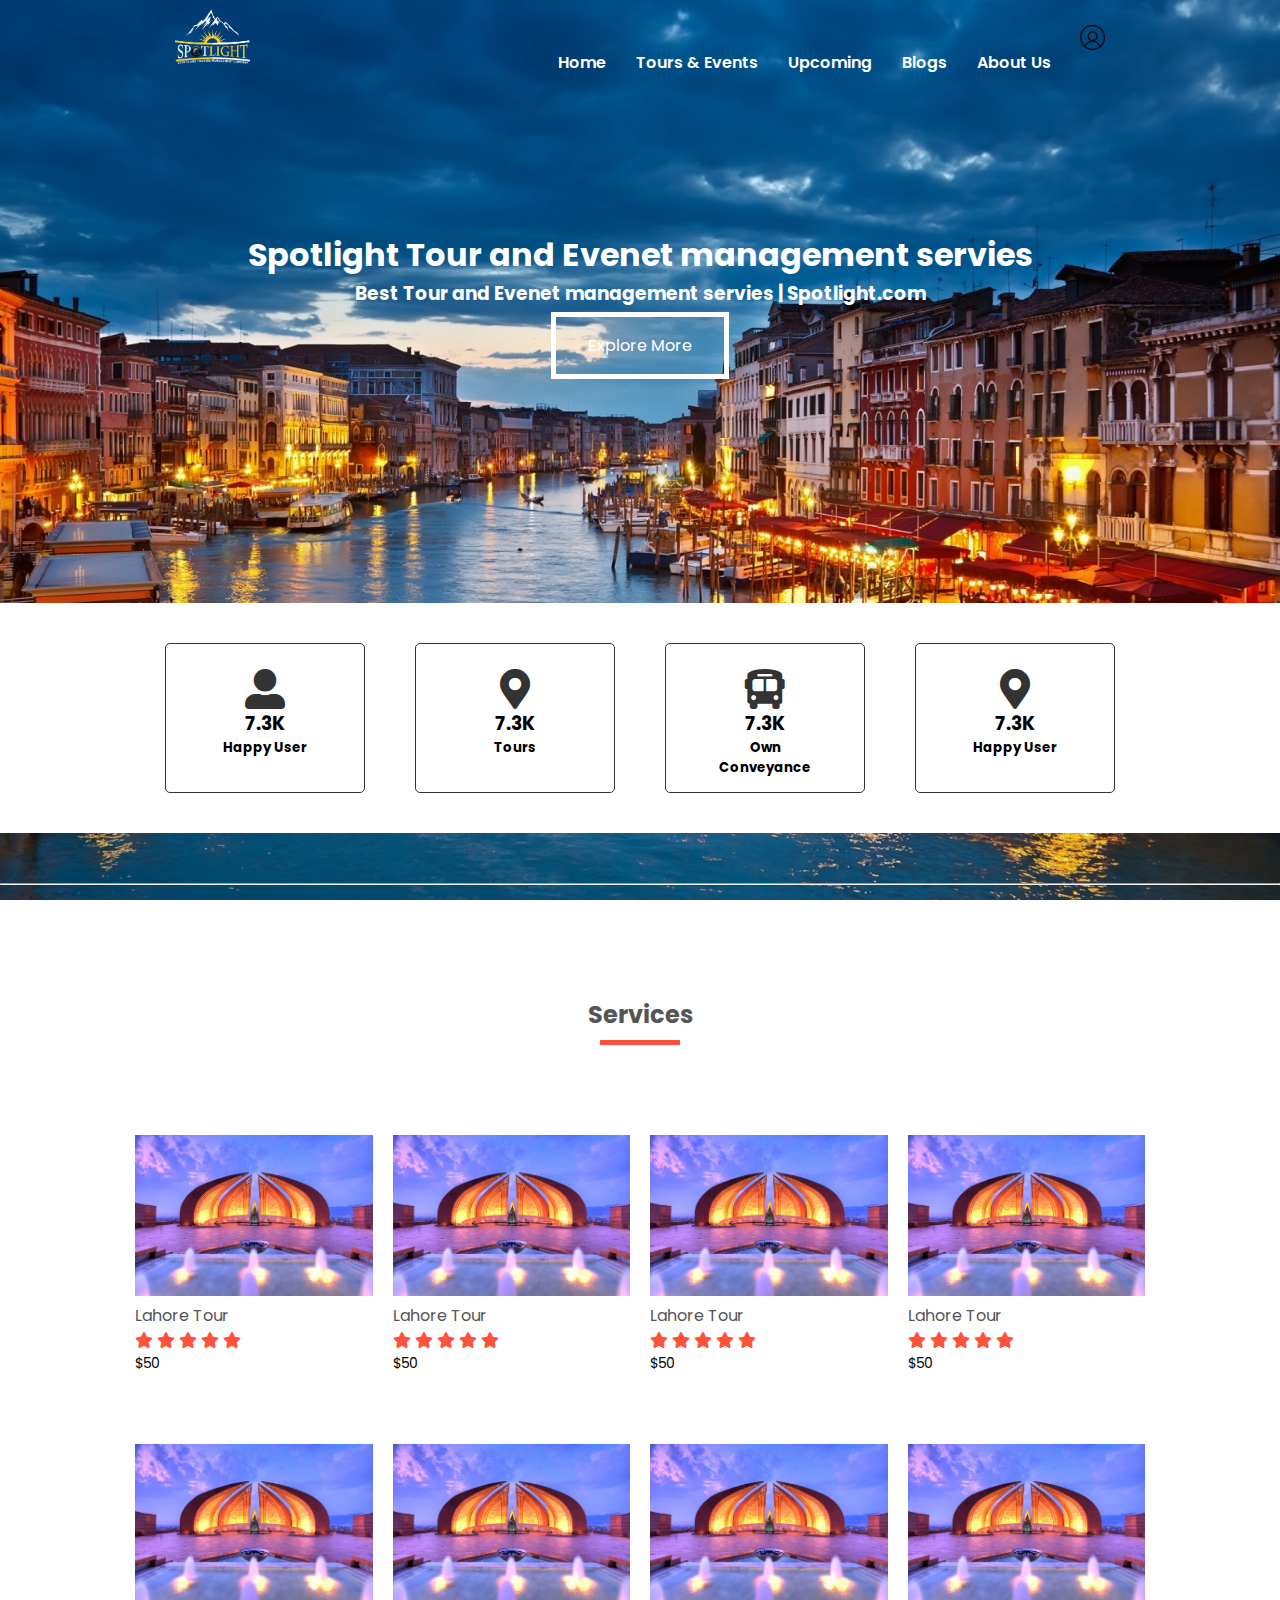
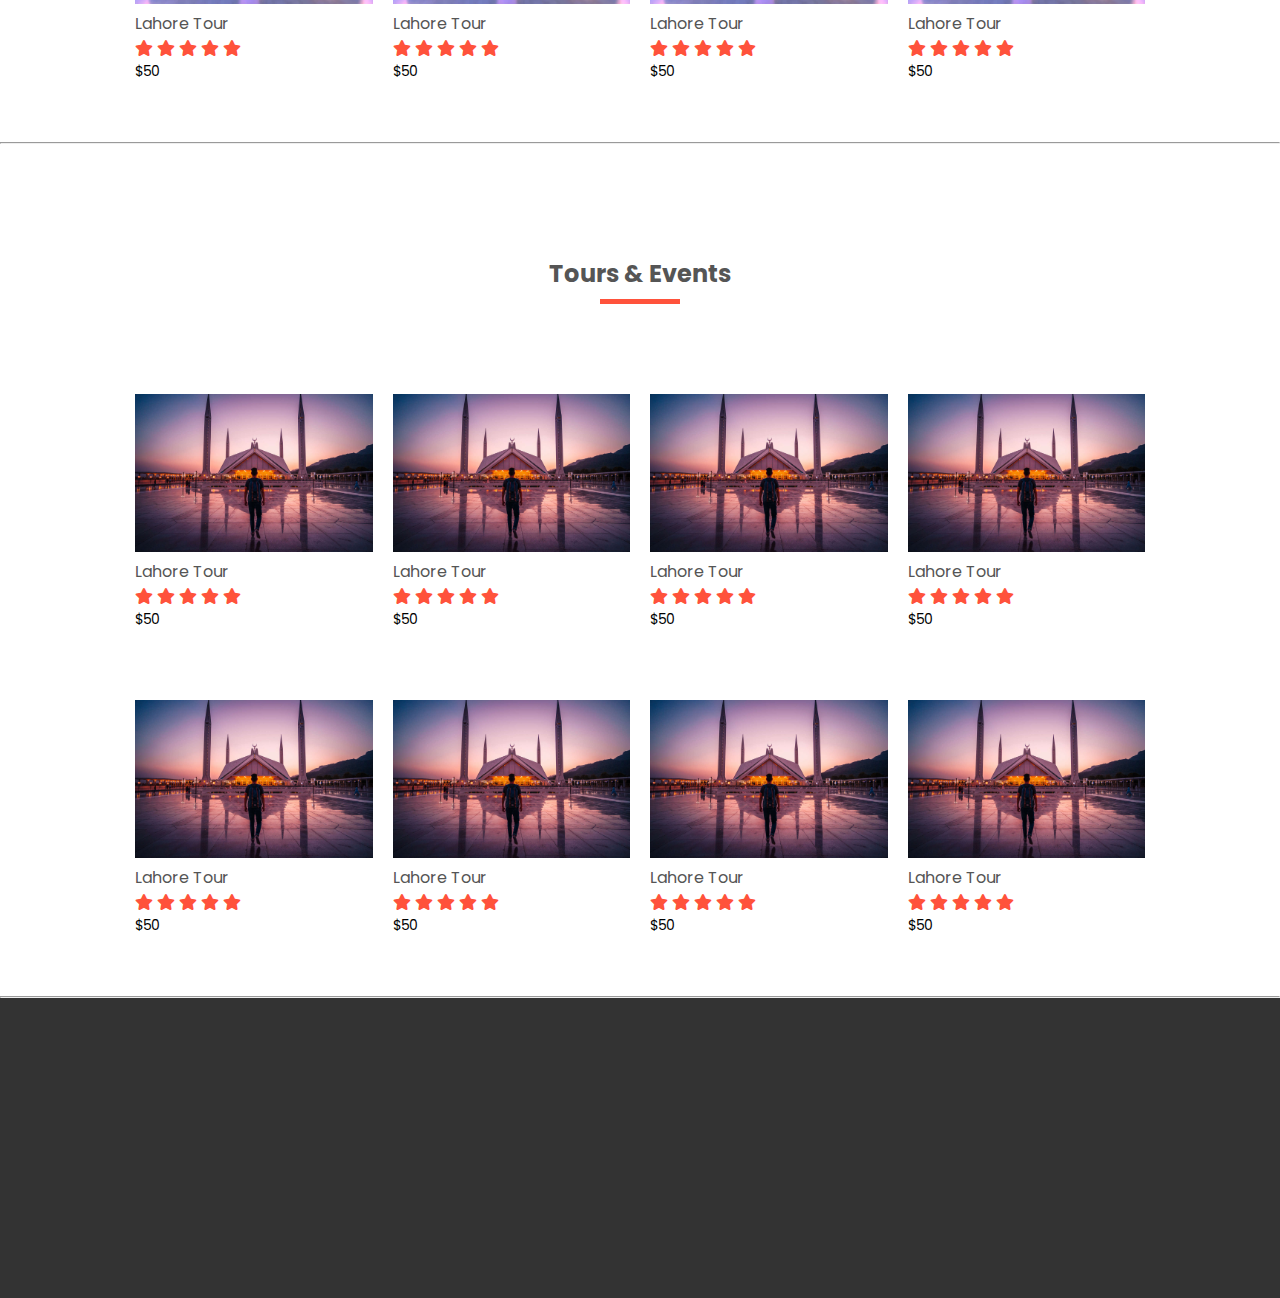
==== index.html @ 95a448cb "Spot light website" ====
<!DOCTYPE html>
<html lang="en">

<head>
    <meta charset="UTF-8">
    <meta http-equiv="X-UA-Compatible" content="IE=edge">
    <meta name="viewport" content="width=device-width, initial-scale=1.0">
    <title>Best Tour and Evenet management servies | Spotlight.com</title>
    <link href="https://fonts.googleapis.com/css2?family=Poppins:wght@300;400;500;600;700&display=swap"
        rel="stylesheet">
    <link rel="stylesheet" href="https://use.fontawesome.com/releases/v5.15.4/css/all.css"
        integrity="sha384-DyZ88mC6Up2uqS4h/KRgHuoeGwBcD4Ng9SiP4dIRy0EXTlnuz47vAwmeGwVChigm" crossorigin="anonymous">
    <link rel="shortcut icon" type="image" href="img/logo/Spotlight Logo.png">
    <link rel="stylesheet" href="css/all.min.css">
    <link rel="stylesheet" href="css/index.css">
</head>

<body>
    <div class="header">
        <!-- Background image -->
        <div class="background">
            <img src="img/backgrounds/background-1.jpg" alt="">
        </div>
        <!-- Header -->
        <div class="header_container">
            <div class="navbar">
                <div class="logo">
                    <a href="">
                        <img src="img/logo/Spotlight Logo.png"
                            alt="Best Tour and Evenet management servies | Spotlight.com" width="75px">
                    </a>
                </div>
                <nav>
                    <ul id="MenuItems">
                        <li><a href="#">About Us</a></li>
                        <li><a href="#">Blogs</a></li>
                        <li><a href="#">Upcoming</a></li>
                        <li><a href="#">Tours & Events</a></li>
                        <li><a href="#">Home</a></li>
                    </ul>
                    <img src="img/icons/menu.png" alt="menu" height="25px" width="25px" class="icons menu_bar" onclick="menutoggle()">
                    <a href="#"><img src="img/icons/usericon.png" alt="userimage" height="25px" width="25px"
                            class="icons"></a>
                </nav>
            </div>
        </div>
    </div>
    <div class="intro">
        <h1>Spotlight Tour and Evenet management servies</h1>
        <h3>Best Tour and Evenet management servies | Spotlight.com</h3>
        <button class="button button3">Explore More</button>
    </div>

    <!-- Happy Clients -->
    <div class="main_container">
        <div class="row">
            <div class="box">
                <i class="fas fa-user-alt"></i>
                <h3>7.3K</h3>
                <h5>Happy user</h5>
            </div>
            <div class="box">
                <i class="fas fa-map-marker-alt"></i>
                <h3>7.3K</h3>
                <h5>Tours</h5>
            </div>
            <div class="box">
                <i class="fas fa-bus-alt"></i>
                <h3>7.3K</h3>
                <h5>Own Conveyance</h5>
            </div>
            <div class="box">
                <i class="fas fa-map-marker-alt"></i>
                <h3>7.3K</h3>
                <h5>Happy user</h5>
            </div>
        </div>
    </div>
    <hr>




                                    <!-- Services -->
    <div class="services">
        <h2 class="title">Services</h2>
        <div class="services_container">
            <div class="services_row">
                <div class="col-4">
                    <img src="img/tours/islamabad-tour-2.jpg" alt="Product Image">
                    <h4>Lahore Tour</h4>
                    <div class="rating">
                        <i class="fa fa-star"></i>
                        <i class="fa fa-star"></i>
                        <i class="fa fa-star"></i>
                        <i class="fa fa-star"></i>
                        <i class="fa fa-star"></i>
                    </div>
                    <p>$50</p>
                </div>
                <div class="col-4">
                    <img src="img/tours/islamabad-tour-2.jpg" alt="Product Image">
                    <h4>Lahore Tour</h4>
                    <div class="rating">
                        <i class="fa fa-star"></i>
                        <i class="fa fa-star"></i>
                        <i class="fa fa-star"></i>
                        <i class="fa fa-star"></i>
                        <i class="fa fa-star"></i>
                    </div>
                    <p>$50</p>
                </div>
                <div class="col-4">
                    <img src="img/tours/islamabad-tour-2.jpg" alt="Product Image">
                    <h4>Lahore Tour</h4>
                    <div class="rating">
                        <i class="fa fa-star"></i>
                        <i class="fa fa-star"></i>
                        <i class="fa fa-star"></i>
                        <i class="fa fa-star"></i>
                        <i class="fa fa-star"></i>
                    </div>
                    <p>$50</p>
                </div>
                <div class="col-4">
                    <img src="img/tours/islamabad-tour-2.jpg" alt="Product Image">
                    <h4>Lahore Tour</h4>
                    <div class="rating">
                        <i class="fa fa-star"></i>
                        <i class="fa fa-star"></i>
                        <i class="fa fa-star"></i>
                        <i class="fa fa-star"></i>
                        <i class="fa fa-star"></i>
                    </div>
                    <p>$50</p>
                </div>
                <div class="col-4">
                    <img src="img/tours/islamabad-tour-2.jpg" alt="Product Image">
                    <h4>Lahore Tour</h4>
                    <div class="rating">
                        <i class="fa fa-star"></i>
                        <i class="fa fa-star"></i>
                        <i class="fa fa-star"></i>
                        <i class="fa fa-star"></i>
                        <i class="fa fa-star"></i>
                    </div>
                    <p>$50</p>
                </div>
                <div class="col-4">
                    <img src="img/tours/islamabad-tour-2.jpg" alt="Product Image">
                    <h4>Lahore Tour</h4>
                    <div class="rating">
                        <i class="fa fa-star"></i>
                        <i class="fa fa-star"></i>
                        <i class="fa fa-star"></i>
                        <i class="fa fa-star"></i>
                        <i class="fa fa-star"></i>
                    </div>
                    <p>$50</p>
                </div>
                <div class="col-4">
                    <img src="img/tours/islamabad-tour-2.jpg" alt="Product Image">
                    <h4>Lahore Tour</h4>
                    <div class="rating">
                        <i class="fa fa-star"></i>
                        <i class="fa fa-star"></i>
                        <i class="fa fa-star"></i>
                        <i class="fa fa-star"></i>
                        <i class="fa fa-star"></i>
                    </div>
                    <p>$50</p>
                </div>
                <div class="col-4">
                    <img src="img/tours/islamabad-tour-2.jpg" alt="Product Image">
                    <h4>Lahore Tour</h4>
                    <div class="rating">
                        <i class="fa fa-star"></i>
                        <i class="fa fa-star"></i>
                        <i class="fa fa-star"></i>
                        <i class="fa fa-star"></i>
                        <i class="fa fa-star"></i>
                    </div>
                    <p>$50</p>
                </div>
            </div>
        </div>
    </div>
    <hr>

                                    <!-- Tours & Events -->
        <div class="services">
            <h2 class="title">Tours & Events</h2>
            <div class="services_container">
                <div class="services_row">
                    <div class="col-4">
                        <img src="img/tours/islamabad-tour.jpg" alt="Product Image">
                        <h4>Lahore Tour</h4>
                        <div class="rating">
                            <i class="fa fa-star"></i>
                            <i class="fa fa-star"></i>
                            <i class="fa fa-star"></i>
                            <i class="fa fa-star"></i>
                            <i class="fa fa-star"></i>
                        </div>
                        <p>$50</p>
                    </div>
                    <div class="col-4">
                        <img src="img/tours/islamabad-tour.jpg" alt="Product Image">
                        <h4>Lahore Tour</h4>
                        <div class="rating">
                            <i class="fa fa-star"></i>
                            <i class="fa fa-star"></i>
                            <i class="fa fa-star"></i>
                            <i class="fa fa-star"></i>
                            <i class="fa fa-star"></i>
                        </div>
                        <p>$50</p>
                    </div>
                    <div class="col-4">
                        <img src="img/tours/islamabad-tour.jpg" alt="Product Image">
                        <h4>Lahore Tour</h4>
                        <div class="rating">
                            <i class="fa fa-star"></i>
                            <i class="fa fa-star"></i>
                            <i class="fa fa-star"></i>
                            <i class="fa fa-star"></i>
                            <i class="fa fa-star"></i>
                        </div>
                        <p>$50</p>
                    </div>
                    <div class="col-4">
                        <img src="img/tours/islamabad-tour.jpg" alt="Product Image">
                        <h4>Lahore Tour</h4>
                        <div class="rating">
                            <i class="fa fa-star"></i>
                            <i class="fa fa-star"></i>
                            <i class="fa fa-star"></i>
                            <i class="fa fa-star"></i>
                            <i class="fa fa-star"></i>
                        </div>
                        <p>$50</p>
                    </div>
                    <div class="col-4">
                        <img src="img/tours/islamabad-tour.jpg" alt="Product Image">
                        <h4>Lahore Tour</h4>
                        <div class="rating">
                            <i class="fa fa-star"></i>
                            <i class="fa fa-star"></i>
                            <i class="fa fa-star"></i>
                            <i class="fa fa-star"></i>
                            <i class="fa fa-star"></i>
                        </div>
                        <p>$50</p>
                    </div>
                    <div class="col-4">
                        <img src="img/tours/islamabad-tour.jpg" alt="Product Image">
                        <h4>Lahore Tour</h4>
                        <div class="rating">
                            <i class="fa fa-star"></i>
                            <i class="fa fa-star"></i>
                            <i class="fa fa-star"></i>
                            <i class="fa fa-star"></i>
                            <i class="fa fa-star"></i>
                        </div>
                        <p>$50</p>
                    </div>
                    <div class="col-4">
                        <img src="img/tours/islamabad-tour.jpg" alt="Product Image">
                        <h4>Lahore Tour</h4>
                        <div class="rating">
                            <i class="fa fa-star"></i>
                            <i class="fa fa-star"></i>
                            <i class="fa fa-star"></i>
                            <i class="fa fa-star"></i>
                            <i class="fa fa-star"></i>
                        </div>
                        <p>$50</p>
                    </div>
                    <div class="col-4">
                        <img src="img/tours/islamabad-tour.jpg" alt="Product Image">
                        <h4>Lahore Tour</h4>
                        <div class="rating">
                            <i class="fa fa-star"></i>
                            <i class="fa fa-star"></i>
                            <i class="fa fa-star"></i>
                            <i class="fa fa-star"></i>
                            <i class="fa fa-star"></i>
                        </div>
                        <p>$50</p>
                    </div>
                </div>
            </div>
        </div>
        <hr>


<!-- Footer -->

<footer>

</footer>
<script>
    var MenuItems = document.getElementById("MenuItems");

MenuItems.style.maxHeight = "0px";

function menutoggle() {
    if (MenuItems.style.maxHeight == "0px") {
        MenuItems.style.maxHeight = "200px";
    } else {
        MenuItems.style.maxHeight = "0px";
    }
}
</script>
</body>

</html>
---- css/index.css ----
:root{
    --gray :  #333; 
    --white : #fff;
}
*{
    margin: 0;
    padding: 0;
    box-sizing: border-box;
    font-family: 'Poppins', sans-serif;
}
/* html{
    font-size: 62.5px;
} */
.header .background img{
    position: absolute;
    height: 100%; 
    width: 100%;
    object-fit: cover;
    z-index: -1;
}
.header_container{
    max-width: 1000px;
    margin: auto;
    padding-left: 25px;
    padding-right: 25px;
}
.logo img{
    /* background: var(--gray); */
    opacity: 1;
}
.navbar{
    position: relative;
    display: flex;
    align-items: center;
    padding: 10px;
    font-weight: 600;
    /* background-color: #cfcfcf; */
}
nav{
    text-align: right;
    flex: 1;
    flex-flow: row-reverse;
}
ul{
    display: inline-block;
}
ul li{
    float: right;
    list-style: none;
    /* font-size: 1.3rem; */
}
ul li a{
    padding: 15px;
    color: var(--white);
    text-decoration: none;
    border-radius: 20px ;
    cursor: pointer;
}
ul li a:hover{
    /* background: rgb(209, 209, 209); */
    color: black;
}
.icons{
    margin-left: 10px;
}
.nav a i{
    align-items: center;
    padding: 10px;
    font-weight: 600;
    padding: 10px;
    font-weight: 600;
    color: var(--white);
}
.menu_bar{
    display: none;
}

/* Home Section or Main Content starts from here  */
.intro{
    color: var(--white);
    display: flex;
    flex-direction: column;
    align-items: center;
    justify-content: center;
    margin-top: 150px;
    height: auto;
    /* background-color: tomato; */
    /* box-shadow: 0 0 20px 0 rgba(0, 0, 0, 0.5);  */
}
.button {
    border: none;
    color: white;
    padding: 16px 32px;
    text-align: center;
    text-decoration: none;
    display: inline-block;
    font-size: 16px;
    margin: 4px 2px;
    transition-duration: 0.4s;
    cursor: pointer;
    background: none;
}
.button3 {
    color: #fff; 
    border: 5px solid white;
}
  
.button3:hover {
    font-size: 20px;
    /* background-color: #4CAF50; */
    color: white;
}



/* Main Content Starts from here */

.main_container{
    display: grid;
    place-items: center;
    position: relative;
    background-color: white;
    margin-top: 220px;
    margin-bottom: 50px;
}
.row{
    width: 1200px;
    justify-content: space-around;
    padding: 40px 100px;
    display: flex;
    align-items: center;
}
.box{
    text-align: center;
    height: 150px;
    width: 200px;
    border: 1px solid var(--gray);
    display: flex;
    align-items: center;
    flex-direction: column;
    padding: 25px 40px; 
    border-radius: 5px ;
    background-color: var(--white);
}
.box i{
    font-size: 40px;
    color: #333;
}
.box:hover{
    box-shadow: 5px 10px 18px #888888;
    /* background-color: var(--gray);
    color: var(--white); */
    /* box-shadow: rgba(50, 50, 93, 0.25) 0px 50px 100px -20px, rgba(0, 0, 0, 0.3) 0px 30px 60px -30px; */
}
.box h5{
    text-transform: capitalize;
}






/* Services */
.services{
    /* background-color: yellowgreen; */
    margin-top: 100px;
}
.services_container{
    max-width: 1080px;
    margin: auto;
    padding-left: 25px;
    padding-right: 25px;

}
.services_row{
    display: flex;
    align-items: center;
    flex-wrap: wrap;
    justify-content: space-around;
}
.col-4{
    flex-basis: 25%;
    padding: 10px;
    min-width: 200px;
    margin-bottom: 50px;
    transition: transform 0.5s;
    /* box-shadow: 0 0 20px 0 rgba(0, 0, 0, 0.1); */
}
.col-4 img{
    width: 100%;
}
h4{
    color: #555;
    font-weight: normal;
}
.col-4 p{
    font-size: 14px;
}
.rating .fa{
    color: #ff523b;
}
.col-4:hover{
    transform: translateY(-5px);
    box-shadow: 5px 10px 18px #888888;
}

.title{
    text-transform: capitalize;
    text-align: center;
    margin: 0 auto 80px ;
    position: relative;
    line-height: 60px;
    color: #555;
}
.title::after {
    content: "";
    background: #ff523b;
    width: 80px;
    height: 5px;
    position: absolute;
    bottom: 0;
    left: 50%;
    transform: translate(-50%);
}

/* Footer */
footer{
    height: 300px;
    background-color: var(--gray);
}



/* @media Query for responsiveness */
@media only screen and (max-width: 800px){
    nav ul{
        position: absolute;
        top: 70px;
        left: 0;
        background: #333;
        width: 100%;
        overflow: hidden;
        transition: max-height 0.5s;
    }
    nav ul li{
        display: block;
        margin-right: 80px;
        margin-top: 10px;
        margin-bottom: 10px;
    }
    nav ul li a{
        color: #fff;
    }
    .menu-icon{
        display: block;
        cursor: pointer;
    }
}
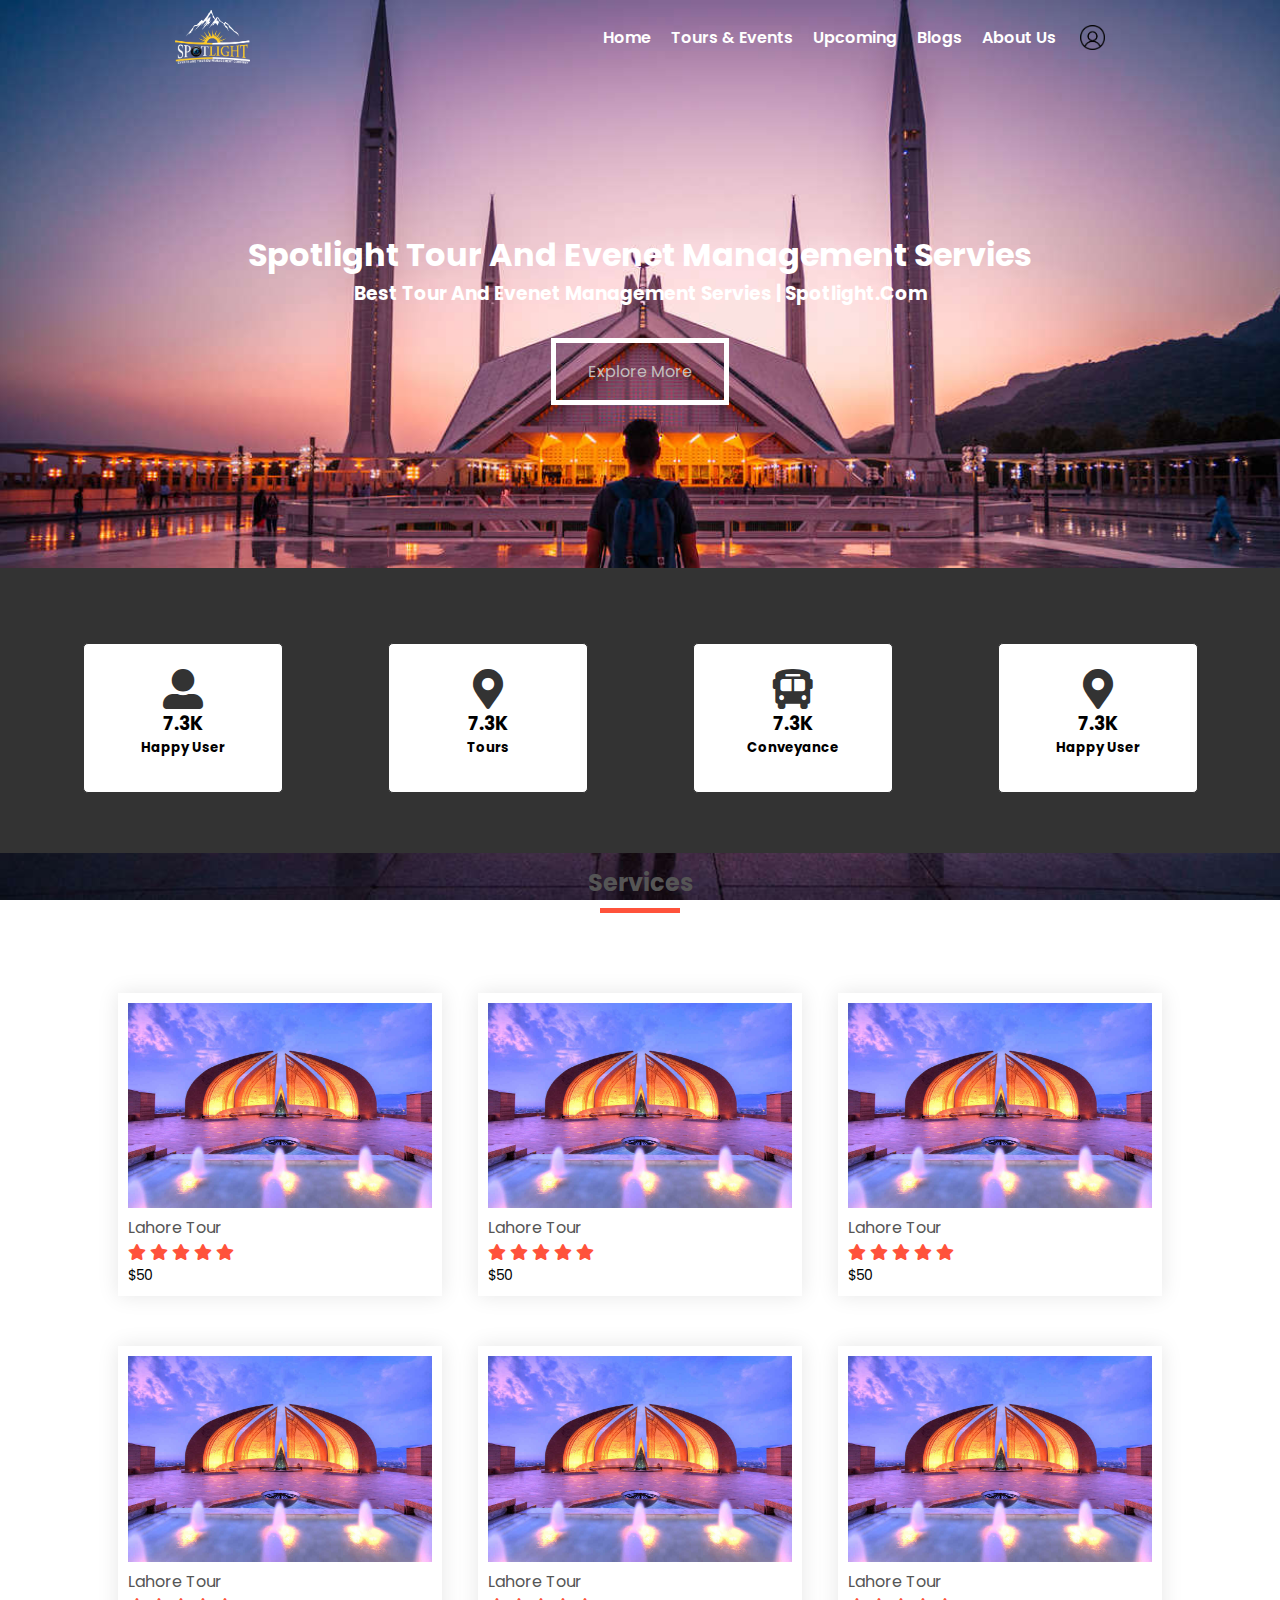
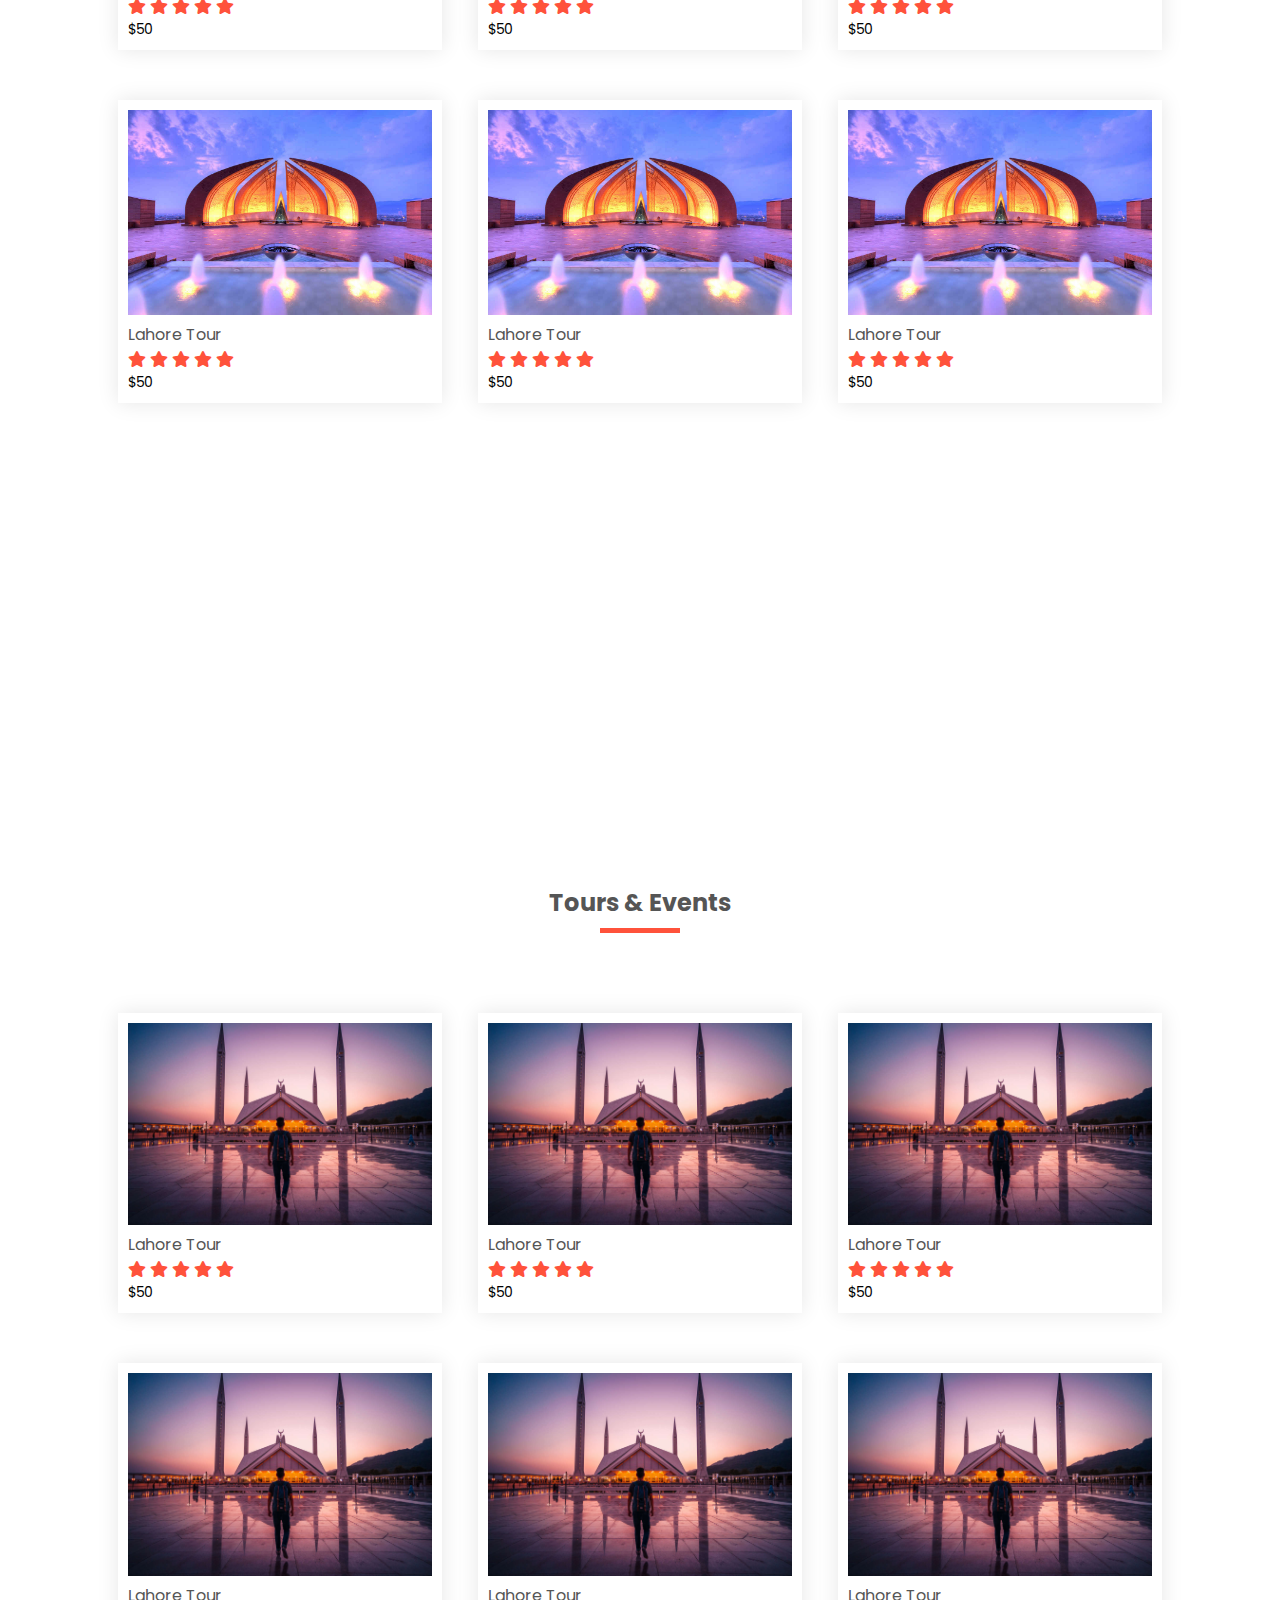
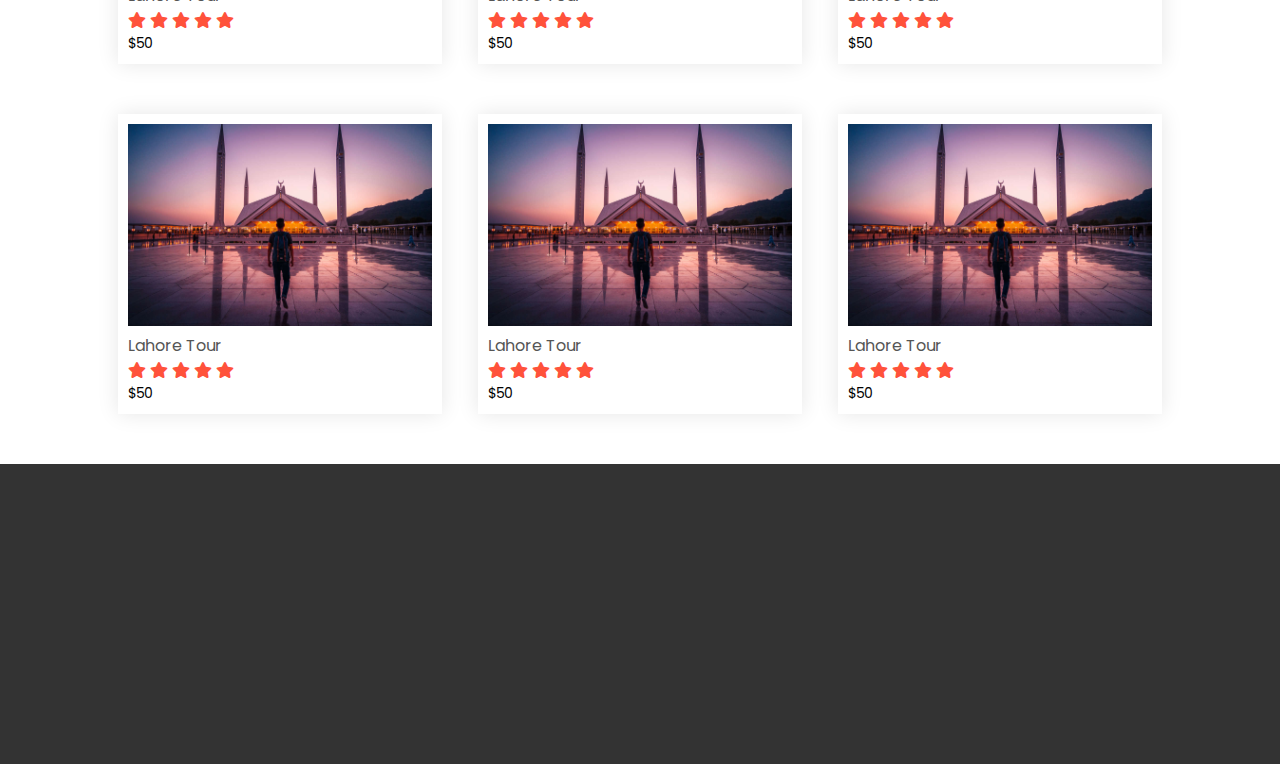
==== commit a2b44412: "navbar responsive center image add and attachment fixed" ====
--- a/index.html
+++ b/index.html
@@ -19,26 +19,28 @@
     <div class="header">
         <!-- Background image -->
         <div class="background">
-            <img src="img/backgrounds/background-1.jpg" alt="">
+            <img src="img/backgrounds/islamabad-tour.jpg" alt="">
         </div>
         <!-- Header -->
         <div class="header_container">
             <div class="navbar">
                 <div class="logo">
-                    <a href="">
+                    <a href="index.html">
                         <img src="img/logo/Spotlight Logo.png"
                             alt="Best Tour and Evenet management servies | Spotlight.com" width="75px">
                     </a>
                 </div>
                 <nav>
                     <ul id="MenuItems">
-                        <li><a href="#">About Us</a></li>
-                        <li><a href="#">Blogs</a></li>
-                        <li><a href="#">Upcoming</a></li>
-                        <li><a href="#">Tours & Events</a></li>
-                        <li><a href="#">Home</a></li>
+                        <li><a href="pages/aboutus.html">About Us</a></li>
+                        <li><a href="pages/blogs.html">Blogs</a></li>
+                        <li><a href="pages/upcoming.html">Upcoming</a></li>
+                        <li><a href="pages/tours_events.html">Tours & Events</a></li>
+                        <li><a href="index.html">Home</a></li>
                     </ul>
-                    <img src="img/icons/menu.png" alt="menu" height="25px" width="25px" class="icons menu_bar" onclick="menutoggle()">
+                    <img src="img/icons/menu.png" alt="menu" height="25px" width="25px" class="icons menu_bar"
+                        onclick="menutoggle()">
+
                     <a href="#"><img src="img/icons/usericon.png" alt="userimage" height="25px" width="25px"
                             class="icons"></a>
                 </nav>
@@ -67,7 +69,7 @@
             <div class="box">
                 <i class="fas fa-bus-alt"></i>
                 <h3>7.3K</h3>
-                <h5>Own Conveyance</h5>
+                <h5>Conveyance</h5>
             </div>
             <div class="box">
                 <i class="fas fa-map-marker-alt"></i>
@@ -76,12 +78,12 @@
             </div>
         </div>
     </div>
-    <hr>
-
-
-
-
-                                    <!-- Services -->
+    <!-- <hr> -->
+
+
+
+
+    <!-- Services -->
     <div class="services">
         <h2 class="title">Services</h2>
         <div class="services_container">
@@ -182,136 +184,176 @@
                     </div>
                     <p>$50</p>
                 </div>
-            </div>
-        </div>
-    </div>
-    <hr>
-
-                                    <!-- Tours & Events -->
-        <div class="services">
-            <h2 class="title">Tours & Events</h2>
-            <div class="services_container">
-                <div class="services_row">
-                    <div class="col-4">
-                        <img src="img/tours/islamabad-tour.jpg" alt="Product Image">
-                        <h4>Lahore Tour</h4>
-                        <div class="rating">
-                            <i class="fa fa-star"></i>
-                            <i class="fa fa-star"></i>
-                            <i class="fa fa-star"></i>
-                            <i class="fa fa-star"></i>
-                            <i class="fa fa-star"></i>
-                        </div>
-                        <p>$50</p>
-                    </div>
-                    <div class="col-4">
-                        <img src="img/tours/islamabad-tour.jpg" alt="Product Image">
-                        <h4>Lahore Tour</h4>
-                        <div class="rating">
-                            <i class="fa fa-star"></i>
-                            <i class="fa fa-star"></i>
-                            <i class="fa fa-star"></i>
-                            <i class="fa fa-star"></i>
-                            <i class="fa fa-star"></i>
-                        </div>
-                        <p>$50</p>
-                    </div>
-                    <div class="col-4">
-                        <img src="img/tours/islamabad-tour.jpg" alt="Product Image">
-                        <h4>Lahore Tour</h4>
-                        <div class="rating">
-                            <i class="fa fa-star"></i>
-                            <i class="fa fa-star"></i>
-                            <i class="fa fa-star"></i>
-                            <i class="fa fa-star"></i>
-                            <i class="fa fa-star"></i>
-                        </div>
-                        <p>$50</p>
-                    </div>
-                    <div class="col-4">
-                        <img src="img/tours/islamabad-tour.jpg" alt="Product Image">
-                        <h4>Lahore Tour</h4>
-                        <div class="rating">
-                            <i class="fa fa-star"></i>
-                            <i class="fa fa-star"></i>
-                            <i class="fa fa-star"></i>
-                            <i class="fa fa-star"></i>
-                            <i class="fa fa-star"></i>
-                        </div>
-                        <p>$50</p>
-                    </div>
-                    <div class="col-4">
-                        <img src="img/tours/islamabad-tour.jpg" alt="Product Image">
-                        <h4>Lahore Tour</h4>
-                        <div class="rating">
-                            <i class="fa fa-star"></i>
-                            <i class="fa fa-star"></i>
-                            <i class="fa fa-star"></i>
-                            <i class="fa fa-star"></i>
-                            <i class="fa fa-star"></i>
-                        </div>
-                        <p>$50</p>
-                    </div>
-                    <div class="col-4">
-                        <img src="img/tours/islamabad-tour.jpg" alt="Product Image">
-                        <h4>Lahore Tour</h4>
-                        <div class="rating">
-                            <i class="fa fa-star"></i>
-                            <i class="fa fa-star"></i>
-                            <i class="fa fa-star"></i>
-                            <i class="fa fa-star"></i>
-                            <i class="fa fa-star"></i>
-                        </div>
-                        <p>$50</p>
-                    </div>
-                    <div class="col-4">
-                        <img src="img/tours/islamabad-tour.jpg" alt="Product Image">
-                        <h4>Lahore Tour</h4>
-                        <div class="rating">
-                            <i class="fa fa-star"></i>
-                            <i class="fa fa-star"></i>
-                            <i class="fa fa-star"></i>
-                            <i class="fa fa-star"></i>
-                            <i class="fa fa-star"></i>
-                        </div>
-                        <p>$50</p>
-                    </div>
-                    <div class="col-4">
-                        <img src="img/tours/islamabad-tour.jpg" alt="Product Image">
-                        <h4>Lahore Tour</h4>
-                        <div class="rating">
-                            <i class="fa fa-star"></i>
-                            <i class="fa fa-star"></i>
-                            <i class="fa fa-star"></i>
-                            <i class="fa fa-star"></i>
-                            <i class="fa fa-star"></i>
-                        </div>
-                        <p>$50</p>
-                    </div>
-                </div>
-            </div>
-        </div>
-        <hr>
-
-
-<!-- Footer -->
-
-<footer>
-
-</footer>
-<script>
-    var MenuItems = document.getElementById("MenuItems");
-
-MenuItems.style.maxHeight = "0px";
-
-function menutoggle() {
-    if (MenuItems.style.maxHeight == "0px") {
-        MenuItems.style.maxHeight = "200px";
-    } else {
-        MenuItems.style.maxHeight = "0px";
-    }
-}
-</script>
+                <div class="col-4">
+                    <img src="img/tours/islamabad-tour-2.jpg" alt="Product Image">
+                    <h4>Lahore Tour</h4>
+                    <div class="rating">
+                        <i class="fa fa-star"></i>
+                        <i class="fa fa-star"></i>
+                        <i class="fa fa-star"></i>
+                        <i class="fa fa-star"></i>
+                        <i class="fa fa-star"></i>
+                    </div>
+                    <p>$50</p>
+                </div>
+            </div>
+        </div>
+    </div>
+    <!-- <hr> -->
+
+
+
+
+    <!-- <hr> -->
+    <div class="images">
+            <!-- <img src="img/backgrounds/islamabad-tour.jpg" alt=""> -->
+    </div>
+
+    <!-- <hr> -->
+
+    <!-- Tours & Events -->
+    <div class="tour">
+        <h2 class="title">Tours & Events</h2>
+        <div class="services_container">
+            <div class="services_row">
+                <div class="col-4">
+                    <img src="img/tours/islamabad-tour.jpg" alt="Product Image">
+                    <h4>Lahore Tour</h4>
+                    <div class="rating">
+                        <i class="fa fa-star"></i>
+                        <i class="fa fa-star"></i>
+                        <i class="fa fa-star"></i>
+                        <i class="fa fa-star"></i>
+                        <i class="fa fa-star"></i>
+                    </div>
+                    <p>$50</p>
+                </div>
+                <div class="col-4">
+                    <img src="img/tours/islamabad-tour.jpg" alt="Product Image">
+                    <h4>Lahore Tour</h4>
+                    <div class="rating">
+                        <i class="fa fa-star"></i>
+                        <i class="fa fa-star"></i>
+                        <i class="fa fa-star"></i>
+                        <i class="fa fa-star"></i>
+                        <i class="fa fa-star"></i>
+                    </div>
+                    <p>$50</p>
+                </div>
+                <div class="col-4">
+                    <img src="img/tours/islamabad-tour.jpg" alt="Product Image">
+                    <h4>Lahore Tour</h4>
+                    <div class="rating">
+                        <i class="fa fa-star"></i>
+                        <i class="fa fa-star"></i>
+                        <i class="fa fa-star"></i>
+                        <i class="fa fa-star"></i>
+                        <i class="fa fa-star"></i>
+                    </div>
+                    <p>$50</p>
+                </div>
+                <div class="col-4">
+                    <img src="img/tours/islamabad-tour.jpg" alt="Product Image">
+                    <h4>Lahore Tour</h4>
+                    <div class="rating">
+                        <i class="fa fa-star"></i>
+                        <i class="fa fa-star"></i>
+                        <i class="fa fa-star"></i>
+                        <i class="fa fa-star"></i>
+                        <i class="fa fa-star"></i>
+                    </div>
+                    <p>$50</p>
+                </div>
+                <div class="col-4">
+                    <img src="img/tours/islamabad-tour.jpg" alt="Product Image">
+                    <h4>Lahore Tour</h4>
+                    <div class="rating">
+                        <i class="fa fa-star"></i>
+                        <i class="fa fa-star"></i>
+                        <i class="fa fa-star"></i>
+                        <i class="fa fa-star"></i>
+                        <i class="fa fa-star"></i>
+                    </div>
+                    <p>$50</p>
+                </div>
+                <div class="col-4">
+                    <img src="img/tours/islamabad-tour.jpg" alt="Product Image">
+                    <h4>Lahore Tour</h4>
+                    <div class="rating">
+                        <i class="fa fa-star"></i>
+                        <i class="fa fa-star"></i>
+                        <i class="fa fa-star"></i>
+                        <i class="fa fa-star"></i>
+                        <i class="fa fa-star"></i>
+                    </div>
+                    <p>$50</p>
+                </div>
+                <div class="col-4">
+                    <img src="img/tours/islamabad-tour.jpg" alt="Product Image">
+                    <h4>Lahore Tour</h4>
+                    <div class="rating">
+                        <i class="fa fa-star"></i>
+                        <i class="fa fa-star"></i>
+                        <i class="fa fa-star"></i>
+                        <i class="fa fa-star"></i>
+                        <i class="fa fa-star"></i>
+                    </div>
+                    <p>$50</p>
+                </div>
+                <div class="col-4">
+                    <img src="img/tours/islamabad-tour.jpg" alt="Product Image">
+                    <h4>Lahore Tour</h4>
+                    <div class="rating">
+                        <i class="fa fa-star"></i>
+                        <i class="fa fa-star"></i>
+                        <i class="fa fa-star"></i>
+                        <i class="fa fa-star"></i>
+                        <i class="fa fa-star"></i>
+                    </div>
+                    <p>$50</p>
+                </div>
+                <div class="col-4">
+                    <img src="img/tours/islamabad-tour.jpg" alt="Product Image">
+                    <h4>Lahore Tour</h4>
+                    <div class="rating">
+                        <i class="fa fa-star"></i>
+                        <i class="fa fa-star"></i>
+                        <i class="fa fa-star"></i>
+                        <i class="fa fa-star"></i>
+                        <i class="fa fa-star"></i>
+                    </div>
+                    <p>$50</p>
+                </div>
+            </div>
+        </div>
+    </div>
+
+
+    <!-- Footer -->
+
+    <footer>
+        <div class="row">
+
+        </div>
+    </footer>
+
+    <!-- <script>
+
+            var menuitems = document.getElementById("MenuItems");
+            menuitems.style.maxHeight = '0px';
+
+            function menutoggle(){
+                if (menuitems.style.maxHeight == '0px'){
+                    menuitems.style.maxHeight = '200px';
+                }
+                else  {
+                    menuitems.style.maxHeight = '0px';
+                }
+            }
+
+
+    </script> -->
+    <script src="javascript/js.js"></script>
 </body>
 
 </html>--- a/css/index.css
+++ b/css/index.css
@@ -39,10 +39,9 @@
 nav{
     text-align: right;
     flex: 1;
-    flex-flow: row-reverse;
 }
 ul{
-    display: inline-block;
+    display: inline-table;
 }
 ul li{
     float: right;
@@ -50,7 +49,7 @@
     /* font-size: 1.3rem; */
 }
 ul li a{
-    padding: 15px;
+    padding: 10px;
     color: var(--white);
     text-decoration: none;
     border-radius: 20px ;
@@ -58,7 +57,7 @@
 }
 ul li a:hover{
     /* background: rgb(209, 209, 209); */
-    color: black;
+    color: rgb(19, 19, 19);
 }
 .icons{
     margin-left: 10px;
@@ -75,7 +74,7 @@
     display: none;
 }
 
-/* Home Section or Main Content starts from here  */
+                                /* intro image and button  */
 .intro{
     color: var(--white);
     display: flex;
@@ -84,6 +83,7 @@
     justify-content: center;
     margin-top: 150px;
     height: auto;
+    text-transform: capitalize;
     /* background-color: tomato; */
     /* box-shadow: 0 0 20px 0 rgba(0, 0, 0, 0.5);  */
 }
@@ -101,7 +101,8 @@
     background: none;
 }
 .button3 {
-    color: #fff; 
+    margin-top: 30px;
+    color: rgb(194, 189, 189); 
     border: 5px solid white;
 }
   
@@ -113,22 +114,25 @@
 
 
 
-/* Main Content Starts from here */
+                                    /* Main Content Starts from here */
 
 .main_container{
     display: grid;
     place-items: center;
     position: relative;
     background-color: white;
-    margin-top: 220px;
-    margin-bottom: 50px;
+    margin-top: 159px;
+    /* margin-bottom: 50px; */
+    background-color: #333;
 }
 .row{
-    width: 1200px;
+    margin-bottom: 30px;
+    width: 100%;
     justify-content: space-around;
-    padding: 40px 100px;
-    display: flex;
-    align-items: center;
+    padding: 30px;
+    display: flex;
+    align-items: center;
+    flex-wrap: wrap;
 }
 .box{
     text-align: center;
@@ -141,6 +145,7 @@
     padding: 25px 40px; 
     border-radius: 5px ;
     background-color: var(--white);
+    margin-top: 45px;
 }
 .box i{
     font-size: 40px;
@@ -148,29 +153,28 @@
 }
 .box:hover{
     box-shadow: 5px 10px 18px #888888;
-    /* background-color: var(--gray);
-    color: var(--white); */
+    /* background-color: var(--gray); */
+     /* color: var(--white); */
     /* box-shadow: rgba(50, 50, 93, 0.25) 0px 50px 100px -20px, rgba(0, 0, 0, 0.3) 0px 30px 60px -30px; */
 }
 .box h5{
     text-transform: capitalize;
 }
 
-
-
-
-
-
-/* Services */
-.services{
-    /* background-color: yellowgreen; */
-    margin-top: 100px;
+                                                /* Services */
+/* .services{
+    box-shadow: 5px 10px 18px #888888; 
+}  */
+
+
+.tour{
+    margin-top: 20px;
 }
 .services_container{
     max-width: 1080px;
     margin: auto;
-    padding-left: 25px;
-    padding-right: 25px;
+    /* padding-left: 25px;
+    padding-right: 25px; */
 
 }
 .services_row{
@@ -179,13 +183,22 @@
     flex-wrap: wrap;
     justify-content: space-around;
 }
+.images{
+    height: 400px;
+    width: 100%;
+    background-attachment: fixed;
+    background-image: url('../img/backgrounds/background-1.jpg');
+    background-position: center;
+    background-repeat: no-repeat;
+    background-size: cover
+}
 .col-4{
-    flex-basis: 25%;
+    flex-basis: 30%;
     padding: 10px;
     min-width: 200px;
     margin-bottom: 50px;
     transition: transform 0.5s;
-    /* box-shadow: 0 0 20px 0 rgba(0, 0, 0, 0.1); */
+    box-shadow: 0 0 20px 0 rgba(0, 0, 0, 0.1);
 }
 .col-4 img{
     width: 100%;
@@ -204,7 +217,6 @@
     transform: translateY(-5px);
     box-shadow: 5px 10px 18px #888888;
 }
-
 .title{
     text-transform: capitalize;
     text-align: center;
@@ -232,28 +244,41 @@
 
 
 
-/* @media Query for responsiveness */
+/* Media Queries for responsiveness */
+
 @media only screen and (max-width: 800px){
+    .intro{
+        text-align: center;
+        font-size: .9rem;
+        margin-top: 170px;
+    }
+    .col-4{
+        flex-basis: 45%;
+    }
+    .navbar{
+        padding: 10px;
+        font-weight: 500;
+    }
     nav ul{
         position: absolute;
         top: 70px;
         left: 0;
+        width: 100%;
         background: #333;
-        width: 100%;
+        display: grid;
         overflow: hidden;
         transition: max-height 0.5s;
     }
-    nav ul li{
-        display: block;
-        margin-right: 80px;
-        margin-top: 10px;
-        margin-bottom: 10px;
+    ul li{
+        padding: 5px;
     }
     nav ul li a{
         color: #fff;
     }
-    .menu-icon{
+    .menu_bar{
+        float: right;
         display: block;
         cursor: pointer;
     }
 }
+
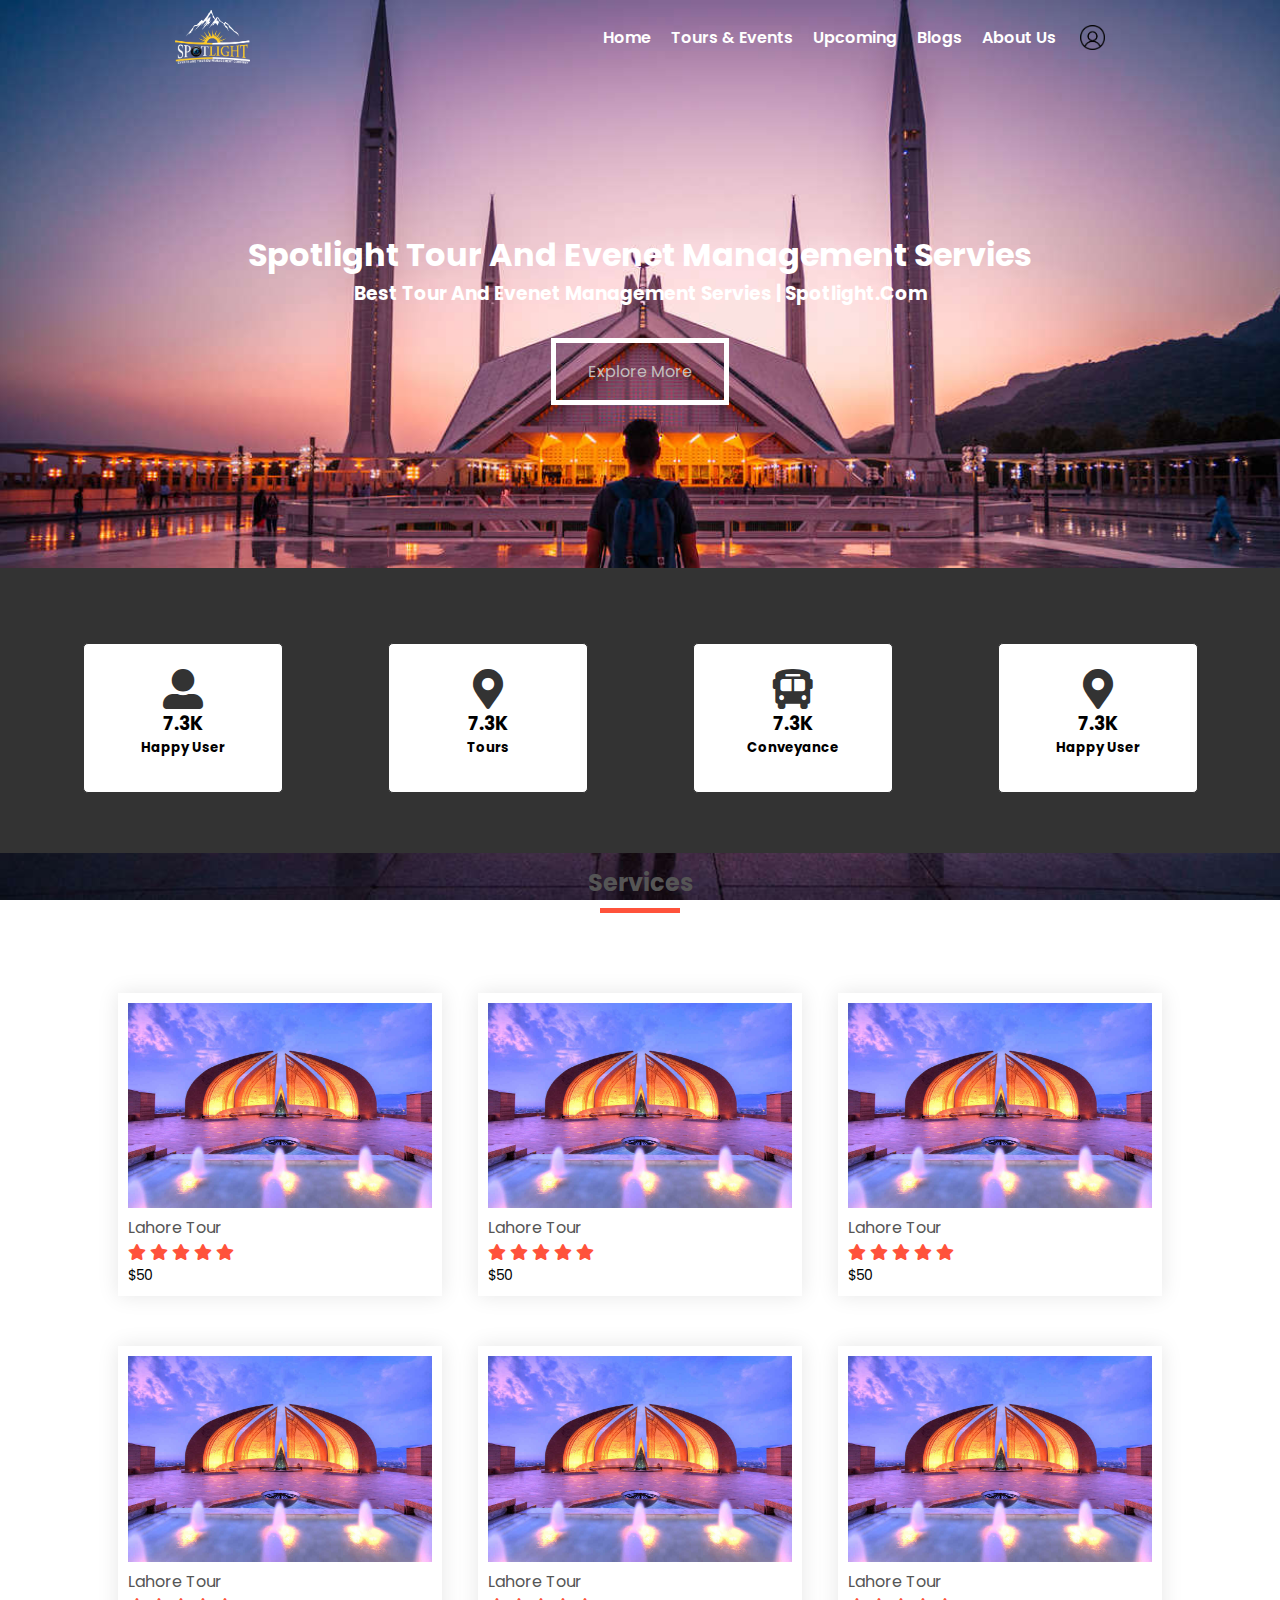
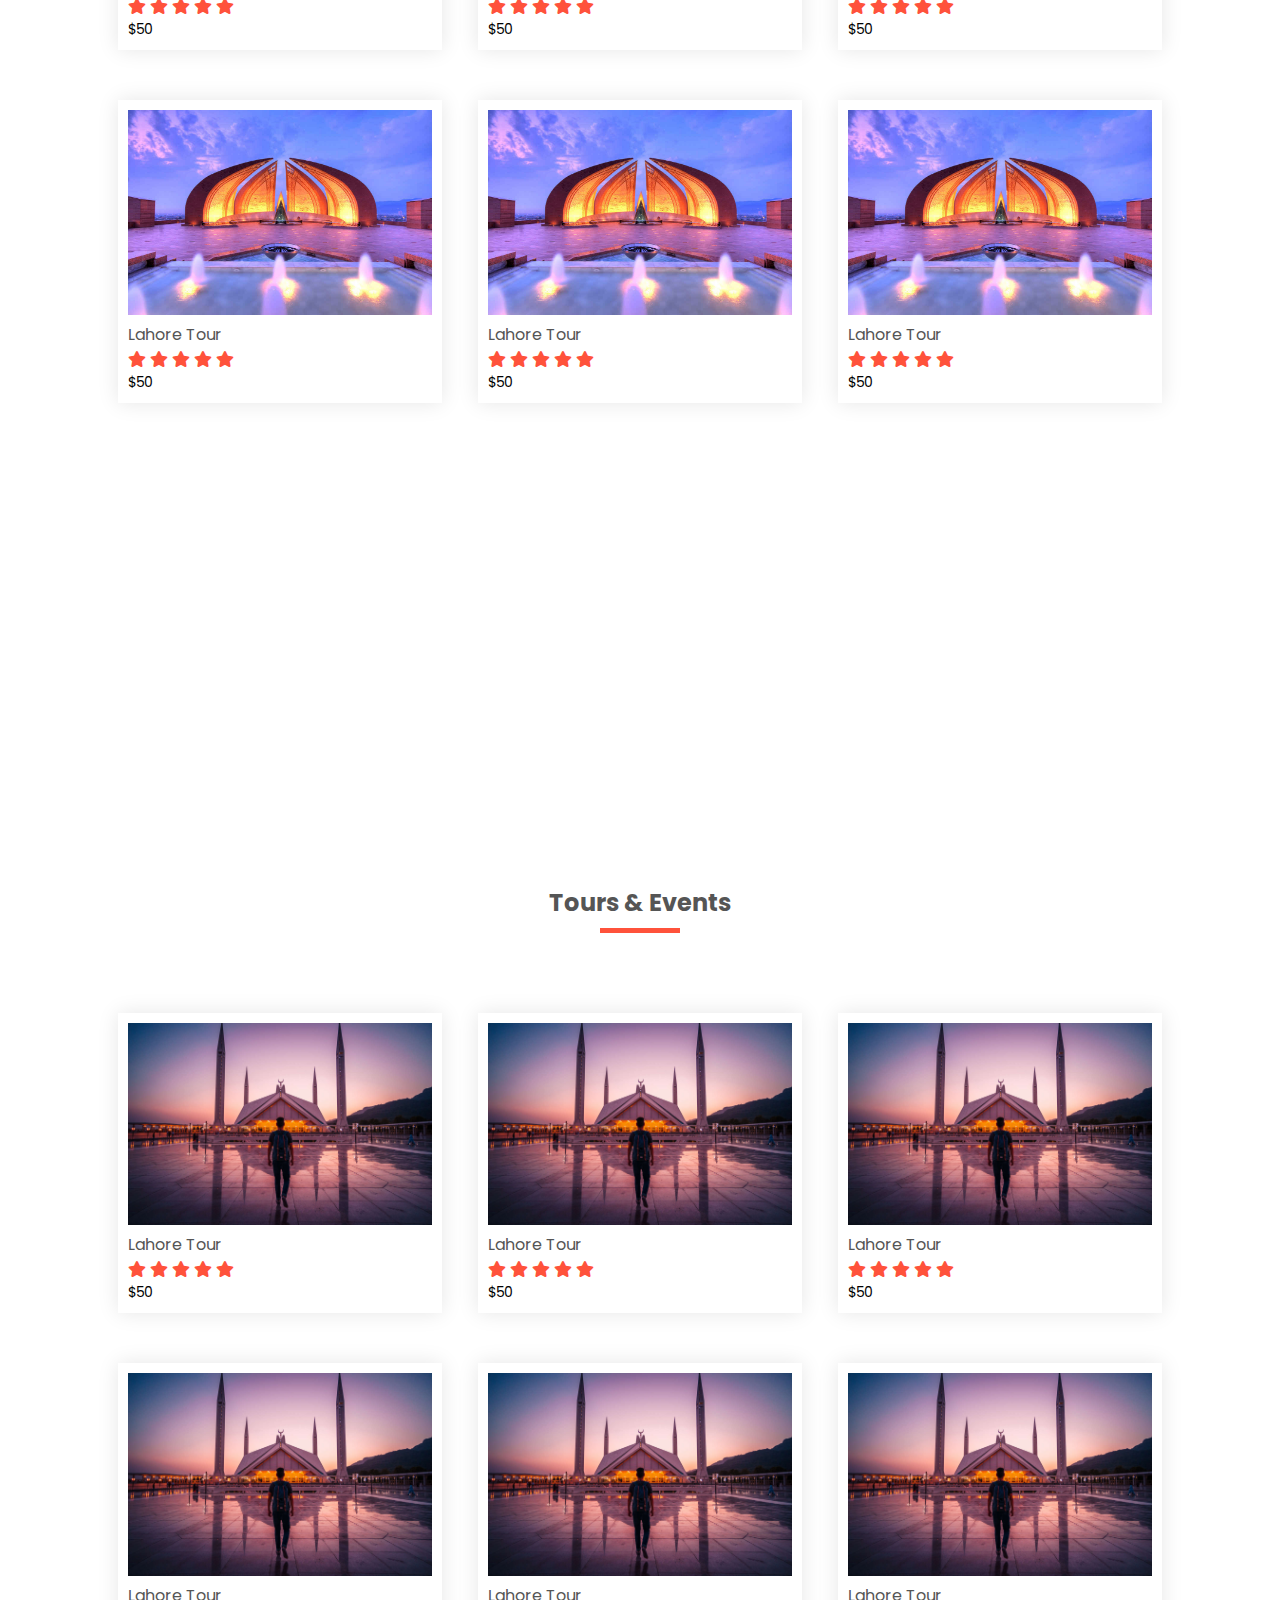
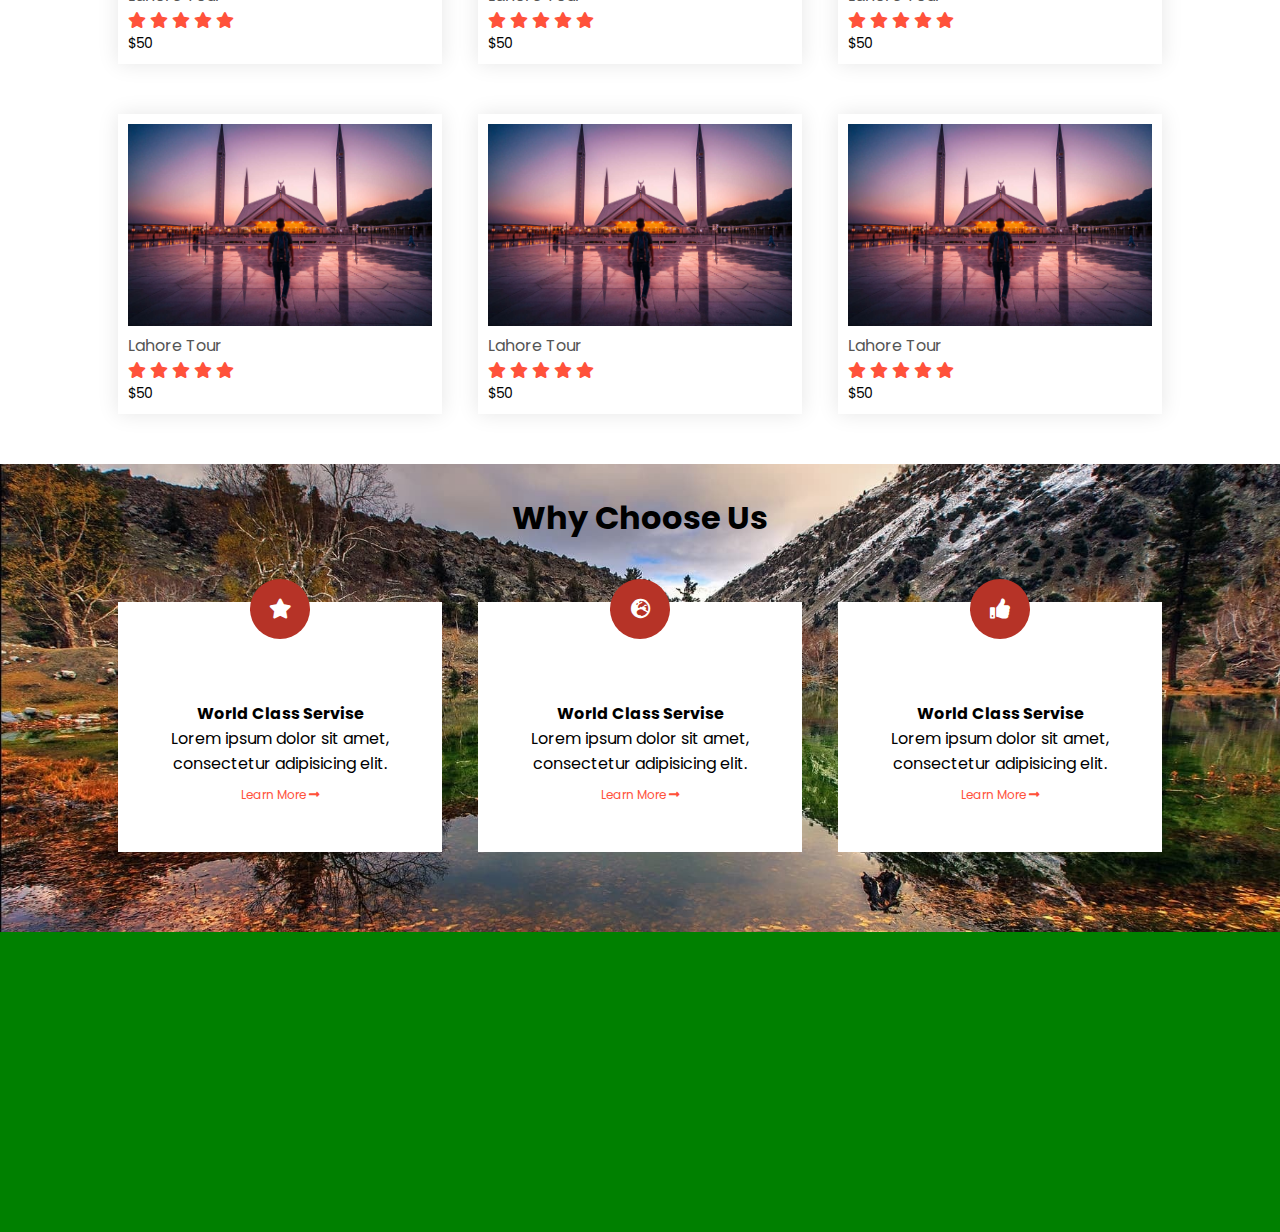
==== commit 4af1da39: "Css and Index modified" ====
--- a/index.html
+++ b/index.html
@@ -206,7 +206,7 @@
 
     <!-- <hr> -->
     <div class="images">
-            <!-- <img src="img/backgrounds/islamabad-tour.jpg" alt=""> -->
+        <!-- <img src="img/backgrounds/islamabad-tour.jpg" alt=""> -->
     </div>
 
     <!-- <hr> -->
@@ -328,7 +328,53 @@
         </div>
     </div>
 
-
+    <!-- Why Choose Us -->
+    <div class="choose_us">
+        <h1 class="choose_us_h1">Why Choose Us</h1>
+        <div class="choose_container">
+            <div class="col-3">
+                <div class="top_circle">
+                    <span><i class="fas fa-star"></i></span>
+                </div>
+                <div class="choose_us_text">
+                    <strong>World Class Servise</strong>
+                    <p>Lorem ipsum dolor sit amet, consectetur adipisicing elit.</p>
+
+                    <div class="choose_us_lear_more">
+                        <a href="">Learn More <i class="fas fa-long-arrow-alt-right"></i> </a>
+                    </div>
+                </div>
+            </div>
+            <div class="col-3">
+                <div class="top_circle">
+                    <span><i class="fas fa-globe-europe"></i></span>
+                </div>
+                <div class="choose_us_text">
+                    <strong>World Class Servise</strong>
+                    <p>Lorem ipsum dolor sit amet, consectetur adipisicing elit.</p>
+
+                    <div class="choose_us_lear_more">
+                        <a href="">Learn More <i class="fas fa-long-arrow-alt-right"></i> </a>
+                    </div>
+                </div>
+            </div>
+            <div class="col-3">
+                <div class="top_circle">
+                    <span><i class="fas fa-thumbs-up"></i></span>
+                </div>
+                <div class="choose_us_text">
+                    <strong>World Class Servise</strong>
+                    <p>Lorem ipsum dolor sit amet, consectetur adipisicing elit.</p>
+
+                    <div class="choose_us_lear_more">
+                        <a href="">Learn More <i class="fas fa-long-arrow-alt-right"></i> </a>
+                    </div>
+                </div>
+            </div>
+
+
+        </div>
+    </div>
     <!-- Footer -->
 
     <footer>
@@ -336,23 +382,6 @@
 
         </div>
     </footer>
-
-    <!-- <script>
-
-            var menuitems = document.getElementById("MenuItems");
-            menuitems.style.maxHeight = '0px';
-
-            function menutoggle(){
-                if (menuitems.style.maxHeight == '0px'){
-                    menuitems.style.maxHeight = '200px';
-                }
-                else  {
-                    menuitems.style.maxHeight = '0px';
-                }
-            }
-
-
-    </script> -->
     <script src="javascript/js.js"></script>
 </body>
 
--- a/css/index.css
+++ b/css/index.css
@@ -187,7 +187,7 @@
     height: 400px;
     width: 100%;
     background-attachment: fixed;
-    background-image: url('../img/backgrounds/background-1.jpg');
+    background-image: url('../img/backgrounds/background-6.jpg');
     background-position: center;
     background-repeat: no-repeat;
     background-size: cover
@@ -236,10 +236,91 @@
     transform: translate(-50%);
 }
 
+
+
+
+
+
+/* Choose US */
+.choose_us{
+    text-align: center;
+    height: auto;
+    width: 100%;
+    background-image: url('../img/backgrounds/background-5.jpg');
+    background-position: center;
+    background-repeat: no-repeat;
+    background-size: cover
+}
+.choose_us_h1{
+    padding: 30px;
+}
+.choose_container{
+    width: 100%;
+    /* height: 100%; */
+    padding: 30px 100px;
+    /* background-color: var(--gray); */
+    align-items: center;
+    display: flex;
+    flex-wrap: wrap;
+    justify-content: space-around;
+}
+.col-3{
+    flex-basis: 30%;
+    padding: 25px;
+    min-width: 200px;
+    min-height: 250px;
+    margin-bottom: 50px;
+    /* border-radius: 5px;
+    border: 1px solid var(--gray); */
+    display: flex;
+    flex-direction: column;
+    height: auto;
+    background-color: var(--white);
+    justify-content: space-around;
+    padding: 10px;
+}
+.top_circle{
+    margin-top: -60px;
+    height: 30%;
+    display: flex;
+    justify-content: space-around;
+}
+.top_circle span{
+    font-size: 20px;
+    height: 60px;
+    width: 60px;
+    border-radius: 50%;
+    background-color: #b63327;
+    color: white;
+    display: grid;
+    place-items: center;
+}
+.choose_us_text{
+    height: 70%;
+    padding: 10px;
+}
+.choose_us_text strong{
+    padding-bottom: 10px;
+
+}
+.choose_us_lear_more{
+    margin-top: 5px;
+}
+.choose_us_text a{
+    color: #ff523b;
+    text-decoration: none;
+    padding-top: 10px ;
+    font-size: 12px;
+}
+.choose_us_text a:hover{
+    color: #333;
+    
+}
+
 /* Footer */
 footer{
     height: 300px;
-    background-color: var(--gray);
+    background-color: green;
 }
 
 
@@ -253,7 +334,7 @@
         margin-top: 170px;
     }
     .col-4{
-        flex-basis: 45%;
+        flex-basis: 80%;
     }
     .navbar{
         padding: 10px;
@@ -280,5 +361,10 @@
         display: block;
         cursor: pointer;
     }
-}
-
+    .col-3{
+        flex-basis: 55%;
+        padding: 10px;
+        min-height: 250px;
+    }
+}
+
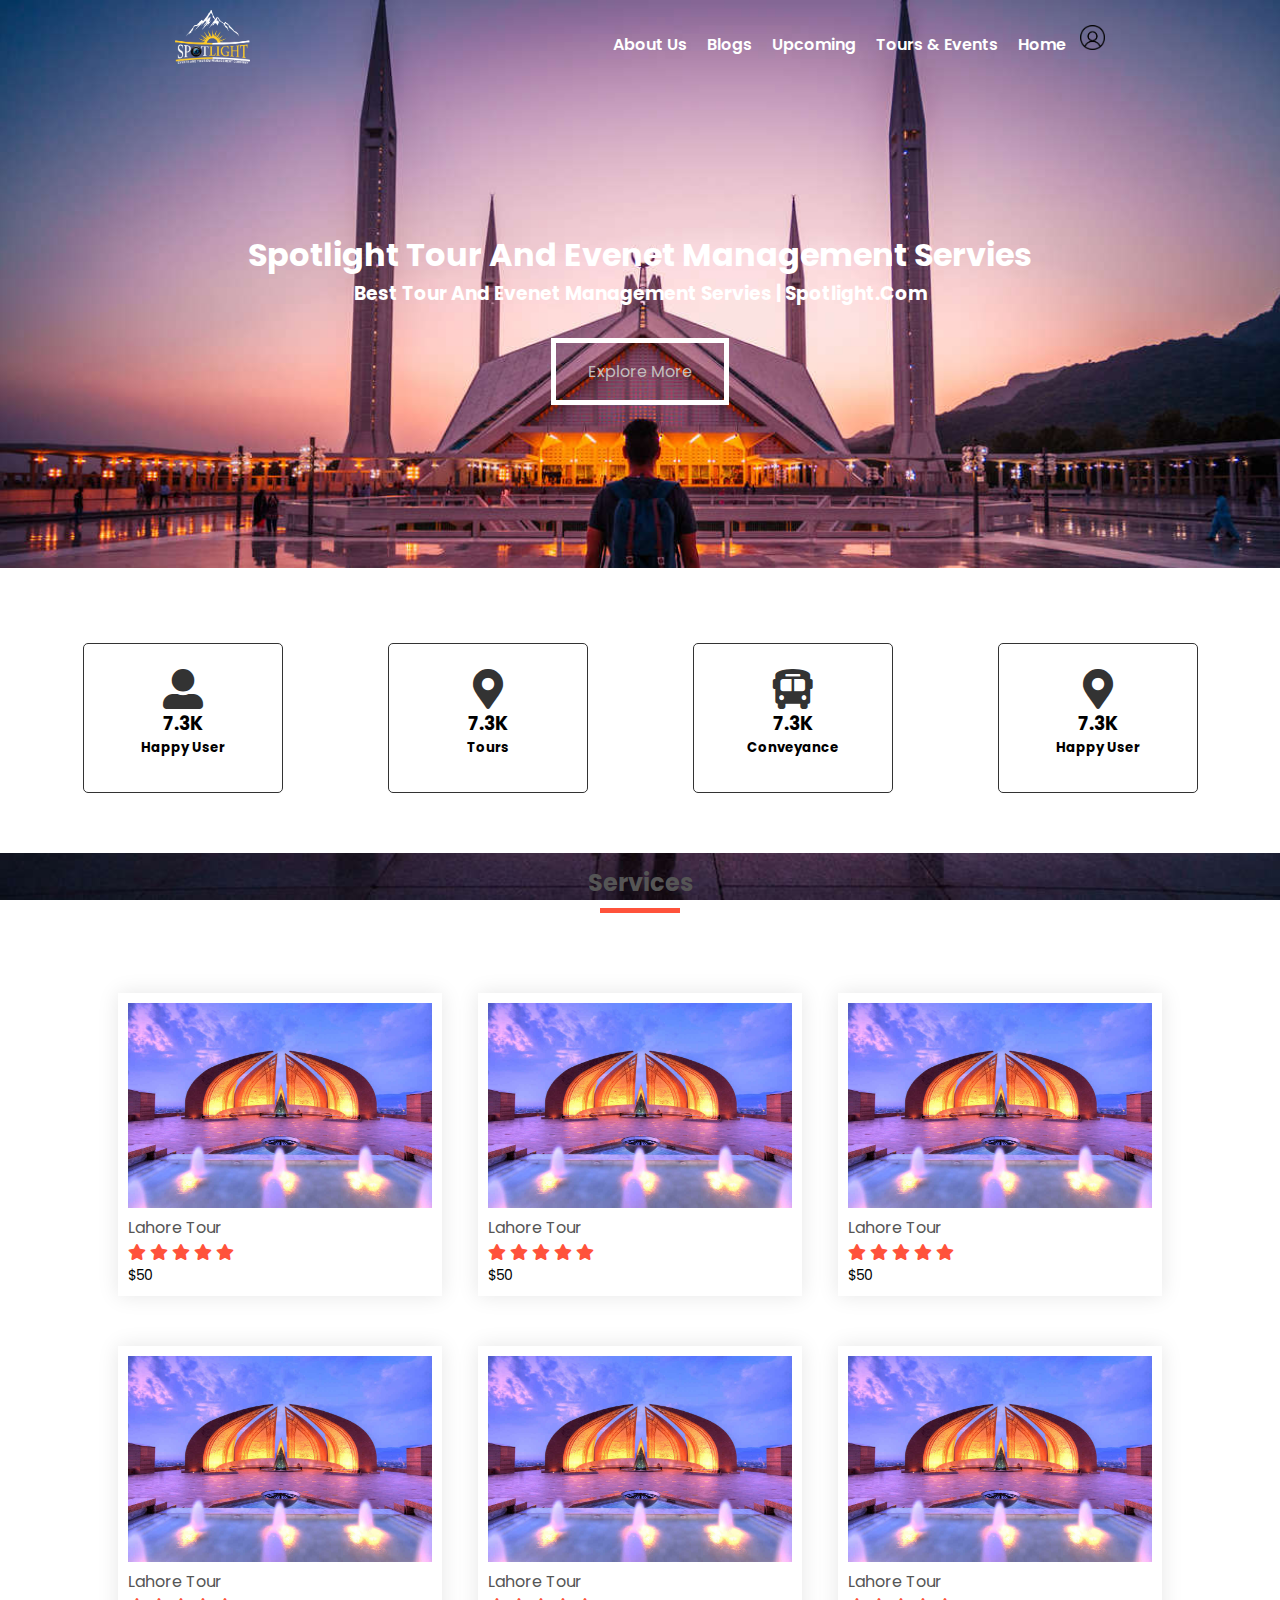
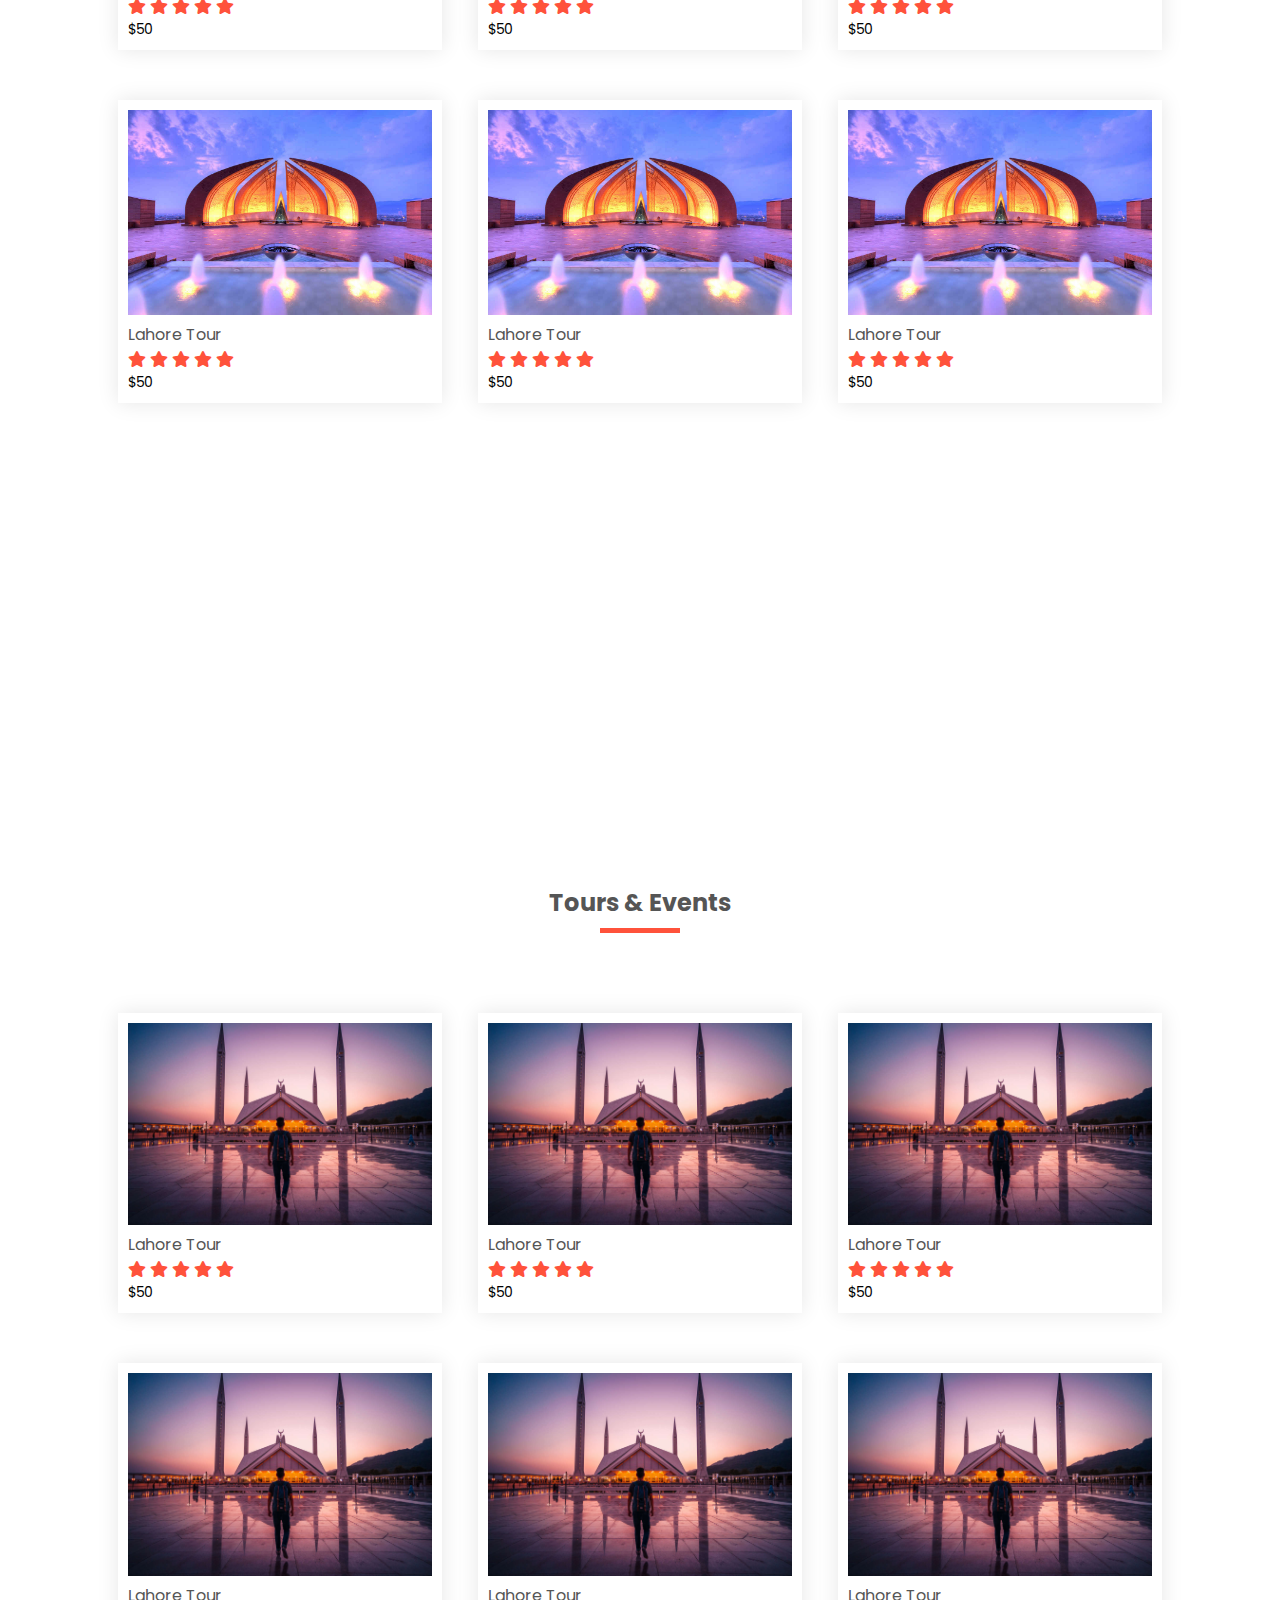
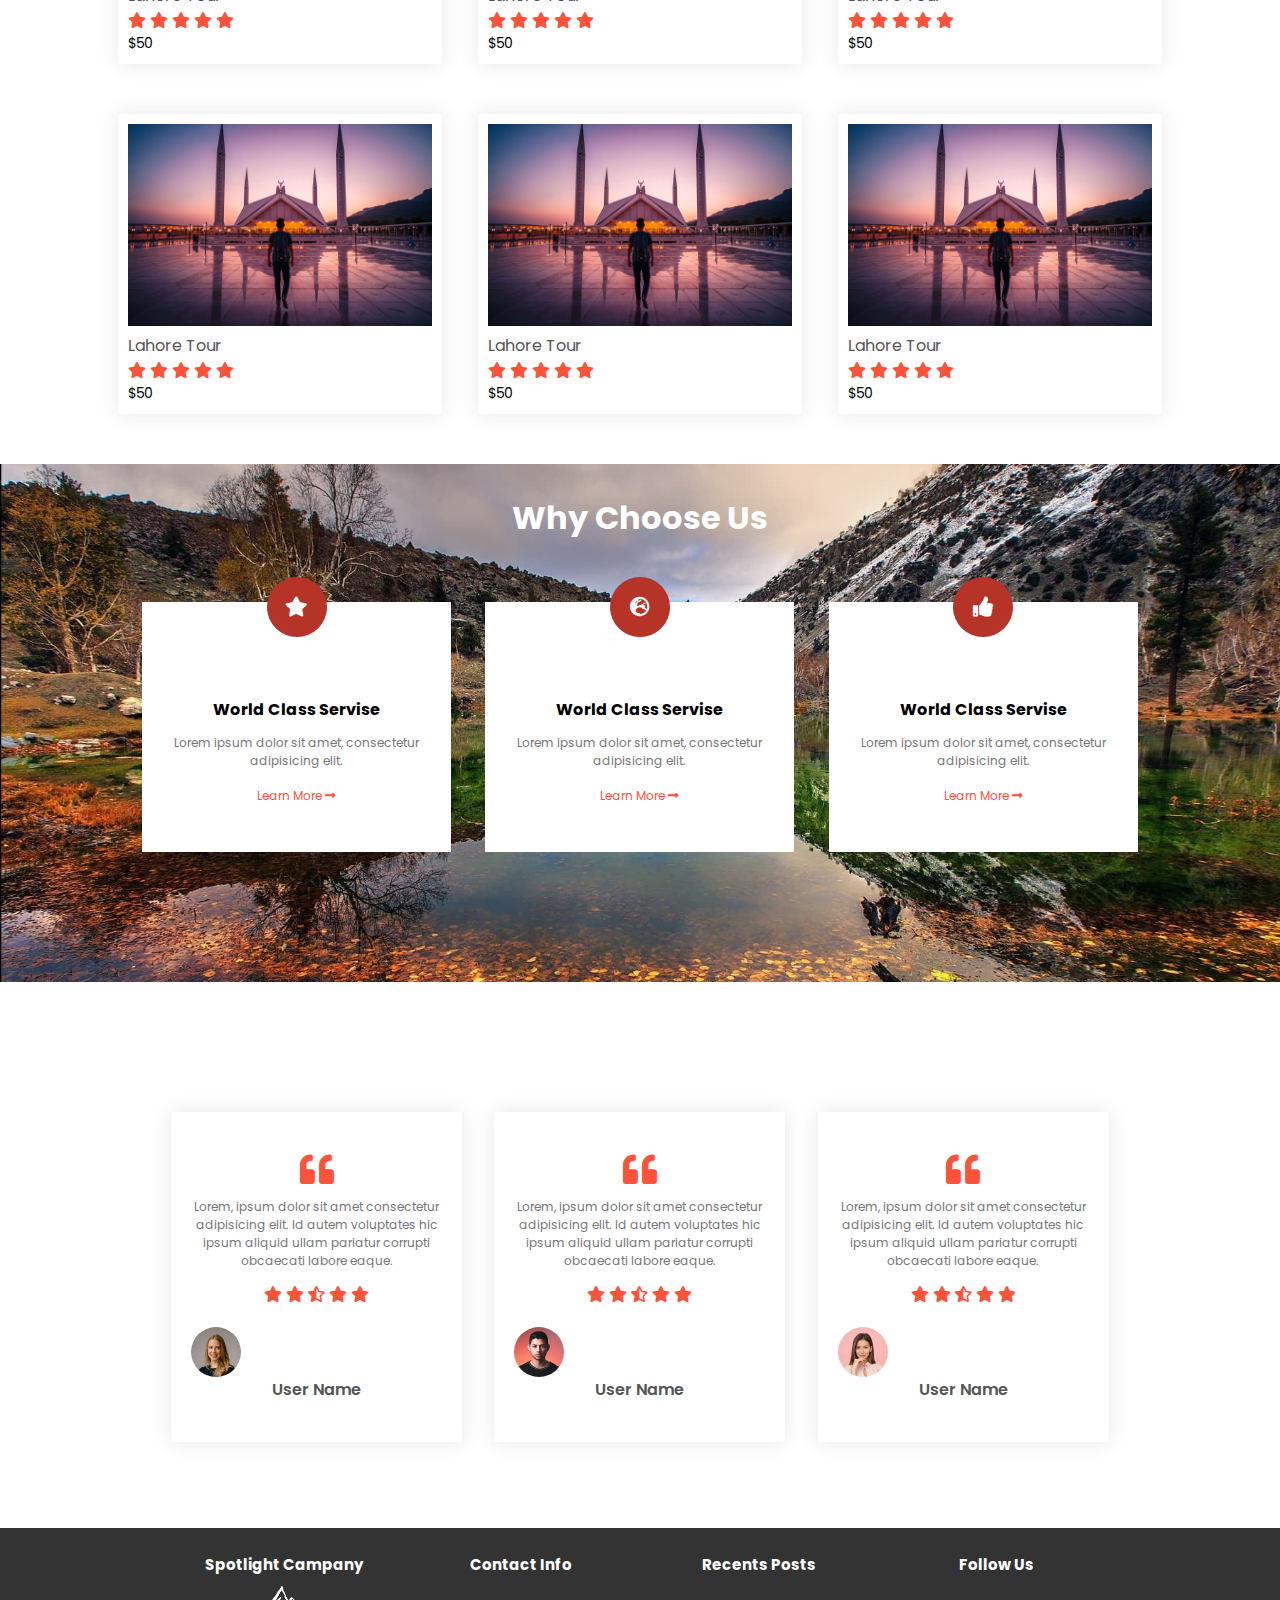
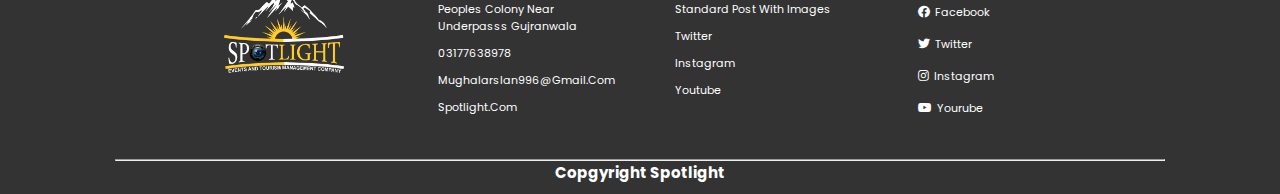
==== commit c267a7b8: "add choose us card, add testimonial, add footer, add user review images" ====
--- a/index.html
+++ b/index.html
@@ -47,11 +47,15 @@
             </div>
         </div>
     </div>
+
+
+    <!-- Intro center of image -->
     <div class="intro">
         <h1>Spotlight Tour and Evenet management servies</h1>
         <h3>Best Tour and Evenet management servies | Spotlight.com</h3>
         <button class="button button3">Explore More</button>
     </div>
+
 
     <!-- Happy Clients -->
     <div class="main_container">
@@ -81,8 +85,6 @@
     <!-- <hr> -->
 
 
-
-
     <!-- Services -->
     <div class="services">
         <h2 class="title">Services</h2>
@@ -202,14 +204,12 @@
     <!-- <hr> -->
 
 
-
-
     <!-- <hr> -->
     <div class="images">
         <!-- <img src="img/backgrounds/islamabad-tour.jpg" alt=""> -->
     </div>
-
     <!-- <hr> -->
+
 
     <!-- Tours & Events -->
     <div class="tour">
@@ -327,6 +327,7 @@
             </div>
         </div>
     </div>
+
 
     <!-- Why Choose Us -->
     <div class="choose_us">
@@ -375,13 +376,117 @@
 
         </div>
     </div>
+
+    <!-- Testimonial -->
+    <div class="testtimonial">
+        <div class="small_container">
+            <div class="row">
+                <div class="col-3">
+                    <i class="fa fa-quote-left"></i>
+                    <p>Lorem, ipsum dolor sit amet consectetur adipisicing elit. Id autem voluptates hic ipsum aliquid
+                        ullam pariatur corrupti obcaecati labore eaque.</p>
+                    <div class="rating">
+                        <i class="fa fa-star"></i>
+                        <i class="fa fa-star"></i>
+                        <i class="fa fa-star-half-alt"></i>
+                        <i class="fa fa-star"></i>
+                        <i class="fa fa-star"></i>
+                    </div>
+                    <img src="img/reviews/user-1.png" alt="user image and review">
+                    <h3>User Name</h3>
+                </div>
+                <div class="col-3">
+                    <i class="fa fa-quote-left"></i>
+                    <p>Lorem, ipsum dolor sit amet consectetur adipisicing elit. Id autem voluptates hic ipsum aliquid
+                        ullam pariatur corrupti obcaecati labore eaque.</p>
+                    <div class="rating">
+                        <i class="fa fa-star"></i>
+                        <i class="fa fa-star"></i>
+                        <i class="fa fa-star-half-alt"></i>
+                        <i class="fa fa-star"></i>
+                        <i class="fa fa-star"></i>
+                    </div>
+                    <img src="img/reviews/user-2.png" alt="user image and review">
+                    <h3>User Name</h3>
+                </div>
+                <div class="col-3">
+                    <i class="fa fa-quote-left"></i>
+                    <p>Lorem, ipsum dolor sit amet consectetur adipisicing elit. Id autem voluptates hic ipsum aliquid
+                        ullam pariatur corrupti obcaecati labore eaque.</p>
+                    <div class="rating">
+                        <i class="fa fa-star"></i>
+                        <i class="fa fa-star"></i>
+                        <i class="fa fa-star-half-alt"></i>
+                        <i class="fa fa-star"></i>
+                        <i class="fa fa-star"></i>
+                    </div>
+                    <img src="img/reviews/user-3.png" alt="user image and review">
+                    <h3>User Name</h3>
+                </div>
+            </div>
+        </div>
+    </div>
+    <!-- News and Updates -->
+
+
     <!-- Footer -->
-
     <footer>
-        <div class="row">
-
-        </div>
+        <div class="container">
+            <div class="footer_container">
+                <div class="footer_row">
+                    <div class="footer_col-4">
+                        <h3>Spotlight Campany</h3>
+                        <div class="app-logo ">
+                            <img src="img/logo/Spotlight Logo.png" alt="Spotlight logo">
+
+                        </div>
+                    </div>
+                    <div class="footer_col-4">
+                        <h3>Contact info</h3>
+                        <ul class="footer_ul">
+                            <li> <a href="">Peoples colony near underpasss
+                                    gujranwala</a></li>
+                            <li><a href="">03177638978</a></a></li>
+                            <li><a href="">mughalarslan996@gmail.com</a></li>
+                            <li><a href=""></i>spotlight.com</a></li>
+
+                        </ul>
+                    </div>
+                    <div class="footer_col-4">
+                        <h3>Recents posts</h3>
+                        <ul class="footer_ul">
+                            <li><a href="">Standard post with images</a></li>
+                            <li><a href="">Twitter</a></li>
+                            <li><a href="">Instagram</a></li>
+                            <li><a href="">Youtube</a></li>
+
+                        </ul>
+                    </div>
+                    <div class="footer_col-4">
+                        <h3>Follow Us</h3>
+                        <ul class="footer_ul">
+                            <li> <a href=""><i class="fab fa-facebook"></i>Facebook</a></li>
+                            <li><a href=""><i class="fab fa-twitter"></i>Twitter</a></a></li>
+                            <li><a href=""><i class="fab fa-instagram"></i>Instagram</a></li>
+                            <li><a href=""><i class="fab fa-youtube"></i>yourube</a></li>
+                        </ul>
+                    </div>
+                </div>
+
+            </div>
+
+            <hr>
+            <div class="copgyright">
+                <h3>
+                    copgyright Spotlight
+                </h3>
+            </div>
+        </div>
+
     </footer>
+
+
+    <!-- Javascript link -->
     <script src="javascript/js.js"></script>
 </body>
 
--- a/css/index.css
+++ b/css/index.css
@@ -11,6 +11,7 @@
 /* html{
     font-size: 62.5px;
 } */
+
 .header .background img{
     position: absolute;
     height: 100%; 
@@ -44,22 +45,22 @@
     display: inline-table;
 }
 ul li{
-    float: right;
+    display: inline-block;
     list-style: none;
     /* font-size: 1.3rem; */
 }
-ul li a{
+#MenuItems  li a{
     padding: 10px;
     color: var(--white);
     text-decoration: none;
     border-radius: 20px ;
     cursor: pointer;
 }
-ul li a:hover{
+#MenuItems ul li a:hover{
     /* background: rgb(209, 209, 209); */
     color: rgb(19, 19, 19);
 }
-.icons{
+#MenuItems .icons{
     margin-left: 10px;
 }
 .nav a i{
@@ -123,7 +124,7 @@
     background-color: white;
     margin-top: 159px;
     /* margin-bottom: 50px; */
-    background-color: #333;
+    /* background-color: #333; */
 }
 .row{
     margin-bottom: 30px;
@@ -253,16 +254,18 @@
 }
 .choose_us_h1{
     padding: 30px;
+    color: #fff;
 }
 .choose_container{
-    width: 100%;
-    /* height: 100%; */
-    padding: 30px 100px;
-    /* background-color: var(--gray); */
+    max-width: 1080px;
+    padding: 30px 25px 80px 25px;
     align-items: center;
     display: flex;
     flex-wrap: wrap;
     justify-content: space-around;
+    margin: auto;
+    /* padding-left: 25px;
+    padding-right: 25px; */
 }
 .col-3{
     flex-basis: 30%;
@@ -317,11 +320,139 @@
     
 }
 
+
+
+
+/* Testimonial */
+
+.small_container{
+    max-width: 1080px;
+    margin: auto;
+    padding-left: 25px;
+    padding-right: 25px;
+}
+.testtimonial{
+    padding-top: 100px;
+}
+.testtimonial .col-3{
+    text-align: center;
+    padding: 40px 20px;
+    box-shadow: 0 0 20px 0 rgba(0, 0, 0, 0.1);
+    cursor: pointer;
+    transition: transform 0.5s;
+}
+.testtimonial .col-3 img{
+    width: 50px;
+    margin-top: 20px;
+    border-radius: 50%;
+}
+.testtimonial .col-3:hover{
+    transform: translateY(-10px);
+}
+.fa-quote-left{
+    font-size: 34px;
+    color: #ff523b;
+}
+.col-3 p{
+    font-size: 12px;
+    margin: 12px 0;
+    color: #777;
+}
+.testtimonial .col-3 h3{
+    font-weight: 600;
+    color: #555;
+    font-size: 16px;
+}
+
+
 /* Footer */
 footer{
-    height: 300px;
-    background-color: green;
-}
+    /* height: 300px; */
+    width: 100%;
+    margin-top: -24px;
+    position: absolute;
+    background-color: #333;
+    text-align: center;
+}
+.container{
+    max-width: 1100px;
+    margin: auto;
+    padding-left: 25px;
+    padding-right: 25px;
+}
+.footer_container{
+    justify-content: space-around;
+    display: flex;
+    max-width: 1000px;
+    margin: auto;
+    padding: 25px;
+}
+.footer_row{
+    width: 100%;
+    display: flex;
+    flex-wrap: wrap;
+    justify-content: space-around;
+}
+footer ul a{
+    color: var(--white);
+    text-decoration: none;
+    /* border-radius: 20px ; */
+    cursor: pointer;
+}
+.footer_col-4{
+    flex-basis: 25%;
+}
+.app-logo img{
+    width: 120px;
+}
+footer h3{
+    color: #fff;
+    /* text-align: left; */
+    font-size: 15px;
+    margin-bottom: 10px;
+    text-transform: capitalize;
+}
+.footer_col-4 ul{
+    margin-left: 20px;
+    padding: 10px;
+    display: flex;
+    flex-direction: column;
+}
+
+footer ul li{
+    display: flex;
+    text-transform: capitalize;
+}
+footer ul li i{
+    font-size: 12px;
+    padding: 5px;
+}
+footer ul li{
+   color: #fff;
+}
+footer ul li a{
+    font-size: 11px;
+    padding: 5px;
+    text-align: left;
+}
+.copyright{
+    background-color: #fff;
+}
+footer ul li a:hover{
+    color: black;
+}
+.fa-envelope{
+    font-size: 10px
+}
+
+
+
+
+
+
+
+
+
 
 
 
@@ -334,7 +465,7 @@
         margin-top: 170px;
     }
     .col-4{
-        flex-basis: 80%;
+        flex-basis: 45%;
     }
     .navbar{
         padding: 10px;
@@ -360,11 +491,50 @@
         float: right;
         display: block;
         cursor: pointer;
+        margin-left: 8px;
     }
     .col-3{
-        flex-basis: 55%;
+        flex-basis: 70%;
         padding: 10px;
-        min-height: 250px;
-    }
-}
-
+        min-height: 200px;
+    }
+    footer h3{
+        margin-top: 10px;
+    }
+    .footer_col-4{
+        margin-bottom: 10px;
+        flex-basis: 35%;
+    }
+
+}
+
+@media only screen and (max-width: 586px){
+    .intro{
+        text-align: center;
+        font-size: .9rem;
+        margin-top: 170px;
+    }
+    .col-4{
+        flex-basis: 100%;
+    }
+    .navbar{
+        padding: 10px;
+        font-weight: 500;
+    }
+
+    .menu_bar{
+        margin-left: 15px;
+    }
+    .col-3{
+        flex-basis: 50%;
+    }
+}
+@media only screen and (max-width: 586px){
+    .footer_col-4{
+        flex-basis: 100%;
+    }
+    .footer_col-4 ul li{
+        text-align: center;
+    }
+}
+
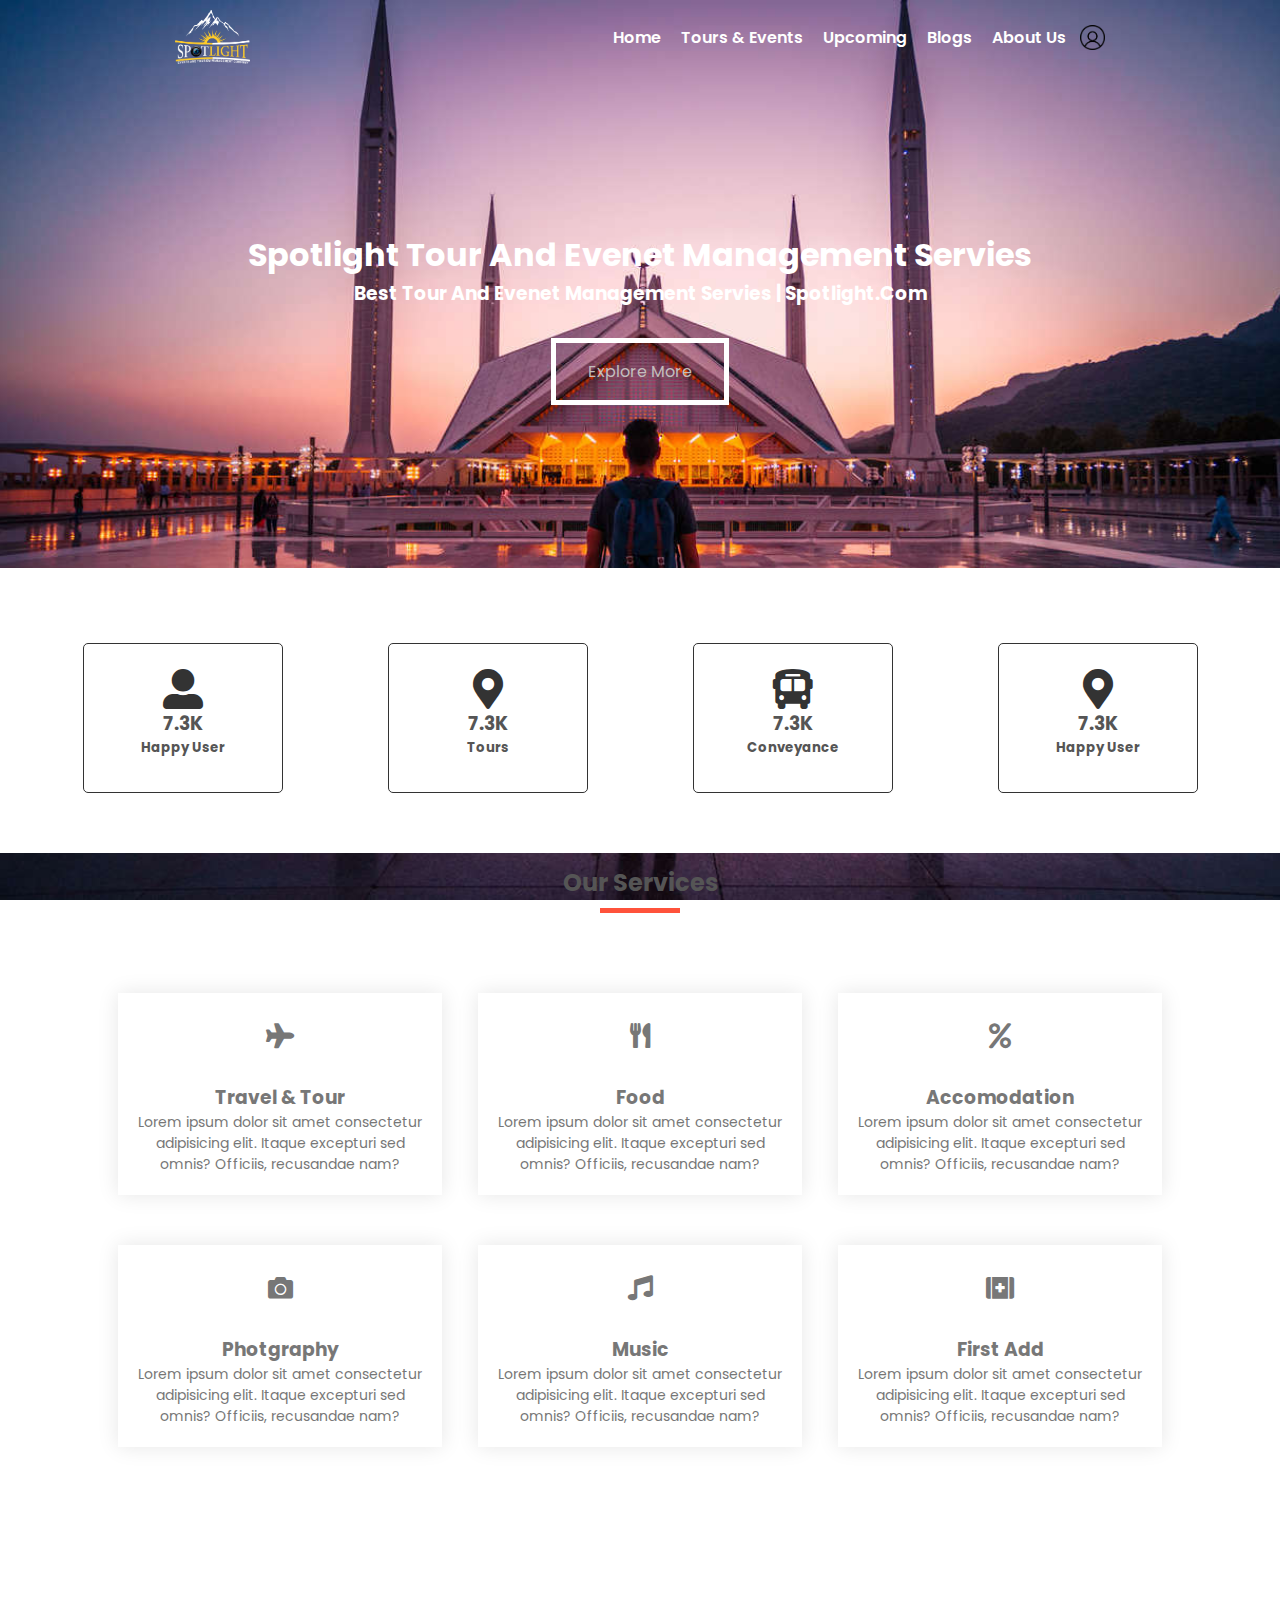
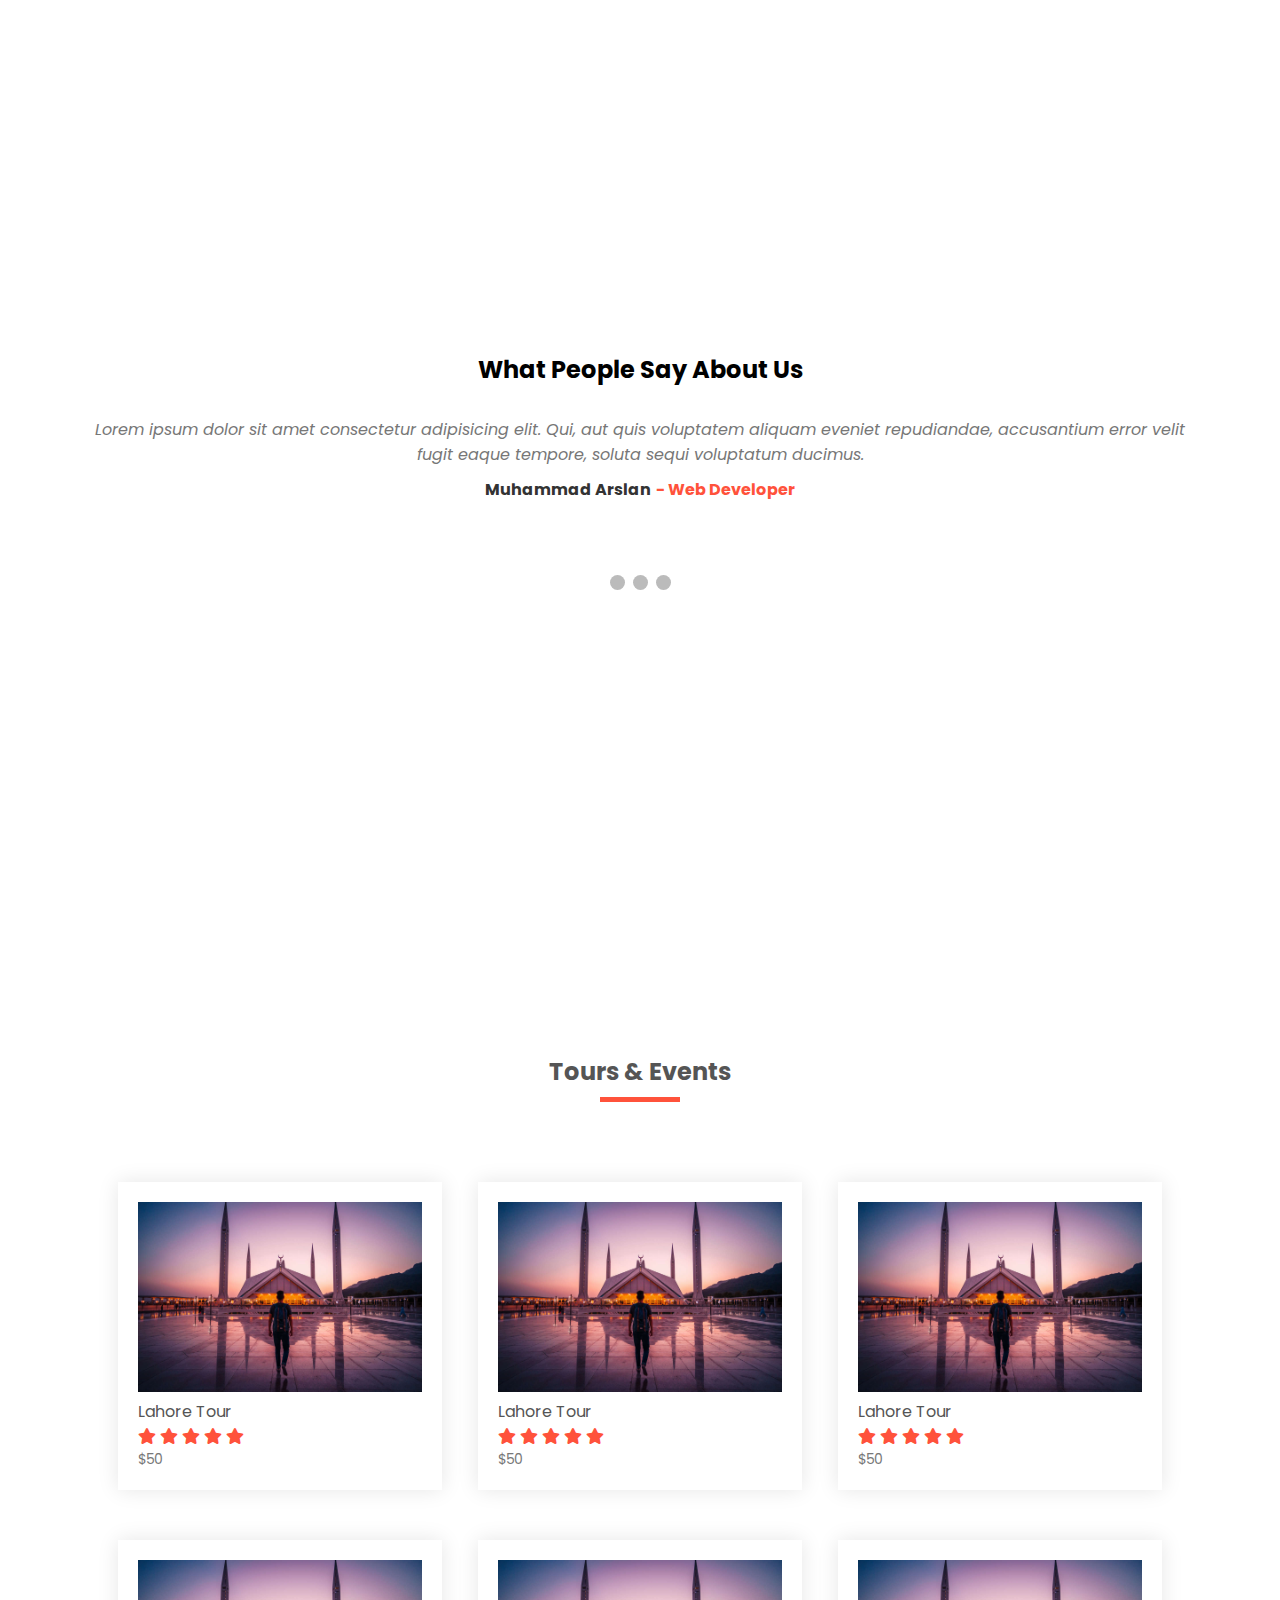
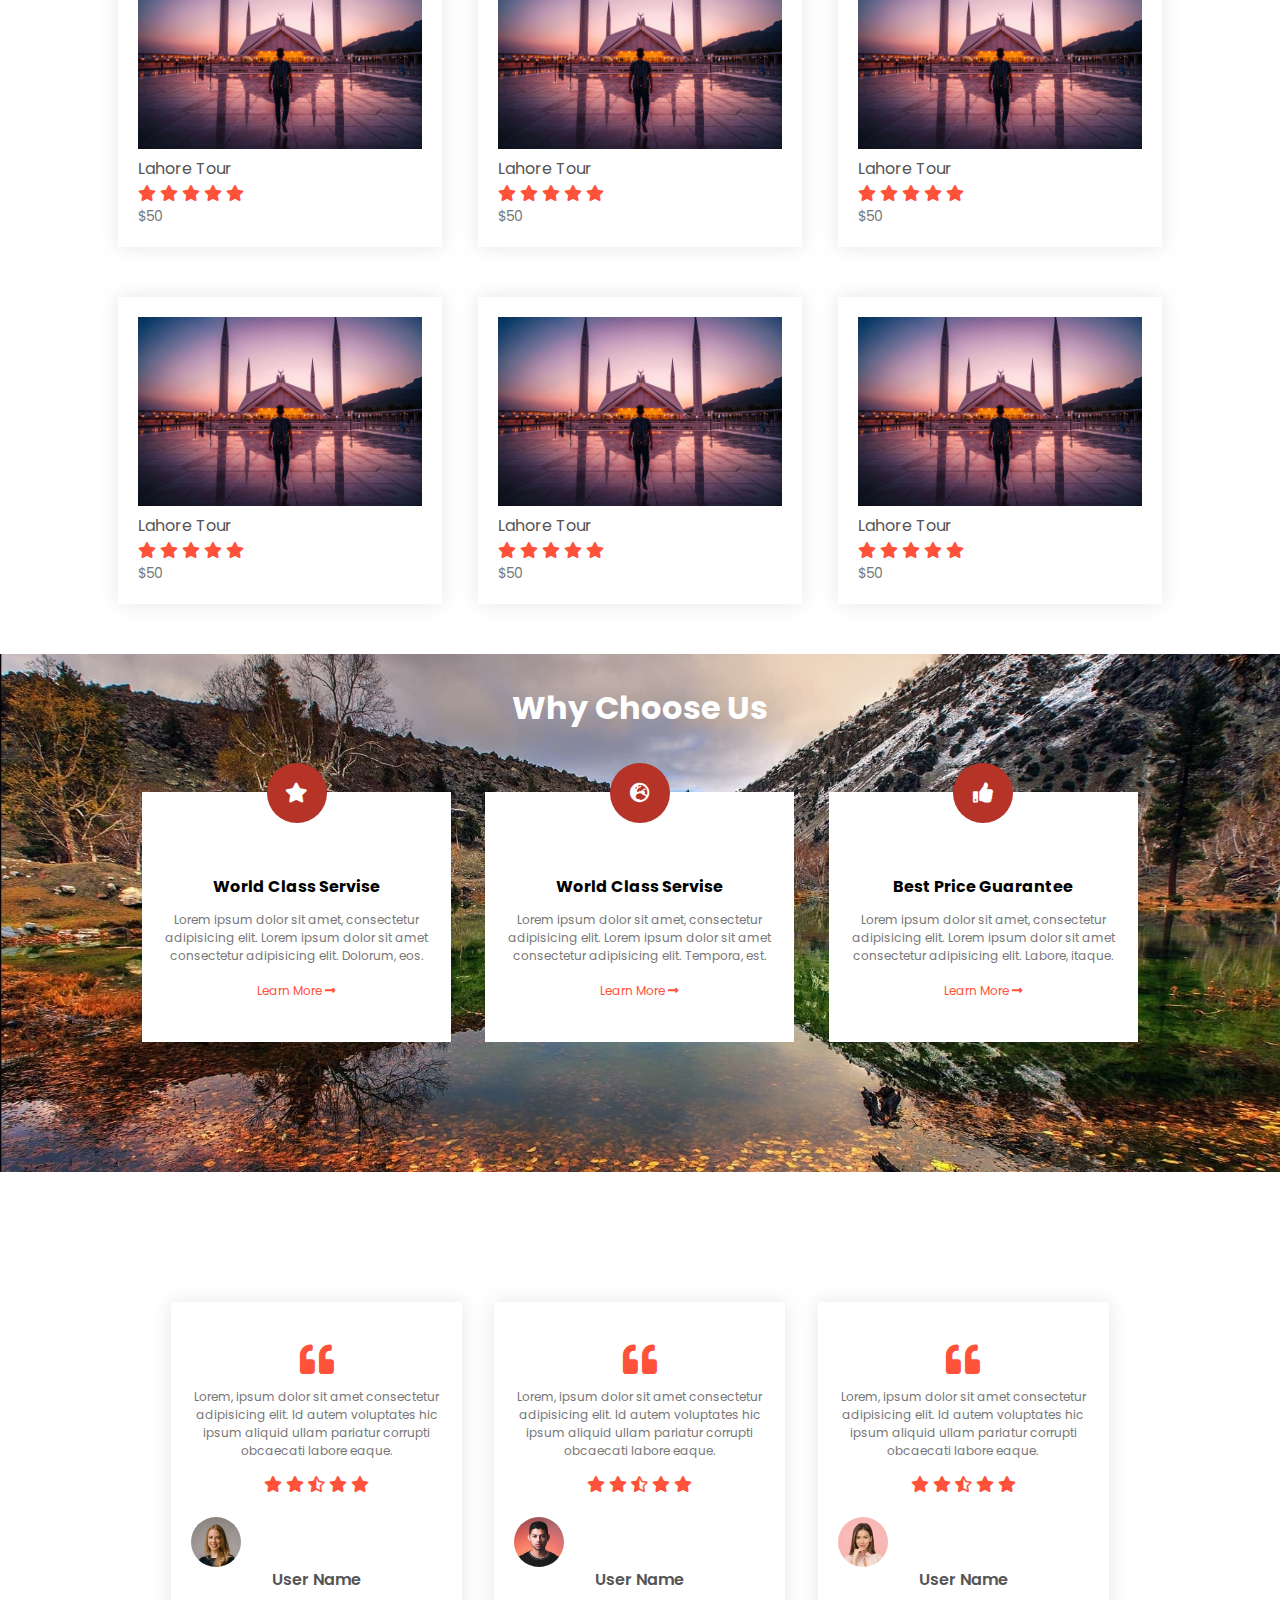
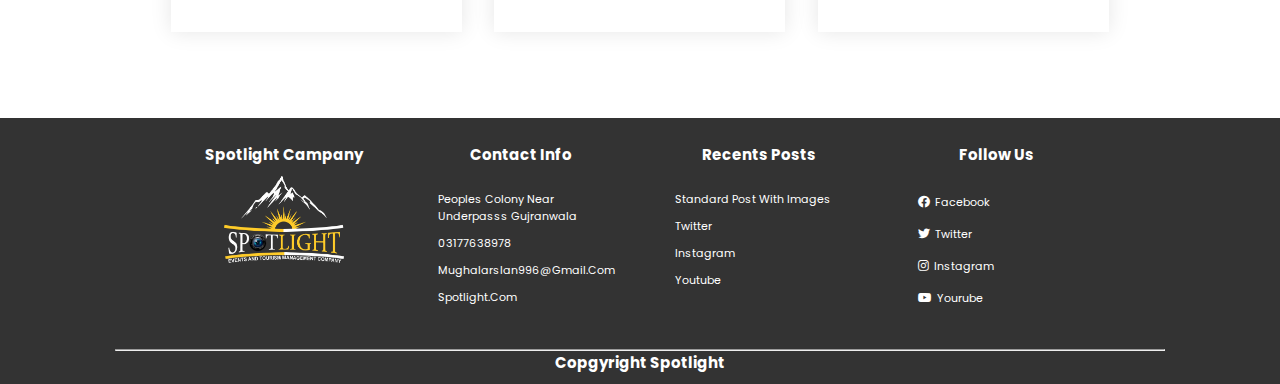
==== commit 62c718d5: "background images add services section edit what people say about us" ====
--- a/index.html
+++ b/index.html
@@ -43,9 +43,13 @@
 
                     <a href="#"><img src="img/icons/usericon.png" alt="userimage" height="25px" width="25px"
                             class="icons"></a>
+
+
                 </nav>
-            </div>
-        </div>
+
+            </div>
+        </div>
+
     </div>
 
 
@@ -87,117 +91,48 @@
 
     <!-- Services -->
     <div class="services">
-        <h2 class="title">Services</h2>
+        <h2 class="title">Our Services</h2>
         <div class="services_container">
             <div class="services_row">
-                <div class="col-4">
-                    <img src="img/tours/islamabad-tour-2.jpg" alt="Product Image">
-                    <h4>Lahore Tour</h4>
-                    <div class="rating">
-                        <i class="fa fa-star"></i>
-                        <i class="fa fa-star"></i>
-                        <i class="fa fa-star"></i>
-                        <i class="fa fa-star"></i>
-                        <i class="fa fa-star"></i>
-                    </div>
-                    <p>$50</p>
-                </div>
-                <div class="col-4">
-                    <img src="img/tours/islamabad-tour-2.jpg" alt="Product Image">
-                    <h4>Lahore Tour</h4>
-                    <div class="rating">
-                        <i class="fa fa-star"></i>
-                        <i class="fa fa-star"></i>
-                        <i class="fa fa-star"></i>
-                        <i class="fa fa-star"></i>
-                        <i class="fa fa-star"></i>
-                    </div>
-                    <p>$50</p>
-                </div>
-                <div class="col-4">
-                    <img src="img/tours/islamabad-tour-2.jpg" alt="Product Image">
-                    <h4>Lahore Tour</h4>
-                    <div class="rating">
-                        <i class="fa fa-star"></i>
-                        <i class="fa fa-star"></i>
-                        <i class="fa fa-star"></i>
-                        <i class="fa fa-star"></i>
-                        <i class="fa fa-star"></i>
-                    </div>
-                    <p>$50</p>
-                </div>
-                <div class="col-4">
-                    <img src="img/tours/islamabad-tour-2.jpg" alt="Product Image">
-                    <h4>Lahore Tour</h4>
-                    <div class="rating">
-                        <i class="fa fa-star"></i>
-                        <i class="fa fa-star"></i>
-                        <i class="fa fa-star"></i>
-                        <i class="fa fa-star"></i>
-                        <i class="fa fa-star"></i>
-                    </div>
-                    <p>$50</p>
-                </div>
-                <div class="col-4">
-                    <img src="img/tours/islamabad-tour-2.jpg" alt="Product Image">
-                    <h4>Lahore Tour</h4>
-                    <div class="rating">
-                        <i class="fa fa-star"></i>
-                        <i class="fa fa-star"></i>
-                        <i class="fa fa-star"></i>
-                        <i class="fa fa-star"></i>
-                        <i class="fa fa-star"></i>
-                    </div>
-                    <p>$50</p>
-                </div>
-                <div class="col-4">
-                    <img src="img/tours/islamabad-tour-2.jpg" alt="Product Image">
-                    <h4>Lahore Tour</h4>
-                    <div class="rating">
-                        <i class="fa fa-star"></i>
-                        <i class="fa fa-star"></i>
-                        <i class="fa fa-star"></i>
-                        <i class="fa fa-star"></i>
-                        <i class="fa fa-star"></i>
-                    </div>
-                    <p>$50</p>
-                </div>
-                <div class="col-4">
-                    <img src="img/tours/islamabad-tour-2.jpg" alt="Product Image">
-                    <h4>Lahore Tour</h4>
-                    <div class="rating">
-                        <i class="fa fa-star"></i>
-                        <i class="fa fa-star"></i>
-                        <i class="fa fa-star"></i>
-                        <i class="fa fa-star"></i>
-                        <i class="fa fa-star"></i>
-                    </div>
-                    <p>$50</p>
-                </div>
-                <div class="col-4">
-                    <img src="img/tours/islamabad-tour-2.jpg" alt="Product Image">
-                    <h4>Lahore Tour</h4>
-                    <div class="rating">
-                        <i class="fa fa-star"></i>
-                        <i class="fa fa-star"></i>
-                        <i class="fa fa-star"></i>
-                        <i class="fa fa-star"></i>
-                        <i class="fa fa-star"></i>
-                    </div>
-                    <p>$50</p>
-                </div>
-                <div class="col-4">
-                    <img src="img/tours/islamabad-tour-2.jpg" alt="Product Image">
-                    <h4>Lahore Tour</h4>
-                    <div class="rating">
-                        <i class="fa fa-star"></i>
-                        <i class="fa fa-star"></i>
-                        <i class="fa fa-star"></i>
-                        <i class="fa fa-star"></i>
-                        <i class="fa fa-star"></i>
-                    </div>
-                    <p>$50</p>
-                </div>
+                <div class="services_box col-4">
+
+                    <i class="fas fa-plane"></i>
+
+                    <h3>Travel & Tour</h3>
+                    <p>Lorem ipsum dolor sit amet consectetur adipisicing elit. Itaque excepturi sed omnis? Officiis,
+                        recusandae nam?</p>
+                </div>
+                <div class="services_box col-4">
+                    <i class="fas fa-utensils"></i>
+                    <h3>Food</h3>
+                    <p>Lorem ipsum dolor sit amet consectetur adipisicing elit. Itaque excepturi sed omnis? Officiis,
+                        recusandae nam?</p>
+                </div>
+                <div class="services_box col-4">
+                    <i class="fas fa-percent"></i>
+                    <h3>Accomodation</h3>
+                    <p>Lorem ipsum dolor sit amet consectetur adipisicing elit. Itaque excepturi sed omnis? Officiis,
+                        recusandae nam?</p>
+                </div>
+                <div class="services_box col-4">
+                    <i class="fas fa-camera"></i>
+                    <h3>Photgraphy</h3>
+                    <p>Lorem ipsum dolor sit amet consectetur adipisicing elit. Itaque excepturi sed omnis? Officiis,
+                        recusandae nam?</p>
+                </div>
+                <div class="services_box col-4">
+                    <i class="fas fa-music"></i>
+                    <h3>Music</h3>
+                    <p>Lorem ipsum dolor sit amet consectetur adipisicing elit. Itaque excepturi sed omnis? Officiis,
+                        recusandae nam?</p>
+                </div>
+                <div class="services_box col-4">
+                    <i class="fas fa-first-aid"></i>
+                    <h3>First Add</h3>
+                    <p>Lorem ipsum dolor sit amet consectetur adipisicing elit. Itaque excepturi sed omnis? Officiis,
+                        recusandae nam?</p>
+                </div>
+
             </div>
         </div>
     </div>
@@ -210,6 +145,32 @@
     </div>
     <!-- <hr> -->
 
+    <div class="people_review">
+        <div class="row">
+            <h2> What People say about us</h2>
+            <p>Lorem ipsum dolor sit amet consectetur adipisicing elit. Qui,
+                aut quis voluptatem aliquam eveniet repudiandae,
+                accusantium error velit fugit eaque tempore, soluta sequi voluptatum ducimus.
+            </p>
+            <div class="reviewer_name">
+                <strong>Muhammad Arslan</strong>
+                <strong><a href="">- Web Developer</a></strong>
+            </div>
+        </div>
+        <div style="text-align:center">
+            <span class="dot"></span>
+            <span class="dot"></span>
+            <span class="dot"></span>
+        </div>
+
+    </div>
+
+
+    <!-- <hr> -->
+    <div class="second images">
+        <!-- <img src="img/backgrounds/islamabad-tour.jpg" alt=""> -->
+    </div>
+    <!-- <hr> -->
 
     <!-- Tours & Events -->
     <div class="tour">
@@ -339,7 +300,8 @@
                 </div>
                 <div class="choose_us_text">
                     <strong>World Class Servise</strong>
-                    <p>Lorem ipsum dolor sit amet, consectetur adipisicing elit.</p>
+                    <p>Lorem ipsum dolor sit amet, consectetur adipisicing elit. Lorem ipsum dolor sit amet consectetur
+                        adipisicing elit. Dolorum, eos.</p>
 
                     <div class="choose_us_lear_more">
                         <a href="">Learn More <i class="fas fa-long-arrow-alt-right"></i> </a>
@@ -352,7 +314,8 @@
                 </div>
                 <div class="choose_us_text">
                     <strong>World Class Servise</strong>
-                    <p>Lorem ipsum dolor sit amet, consectetur adipisicing elit.</p>
+                    <p>Lorem ipsum dolor sit amet, consectetur adipisicing elit. Lorem ipsum dolor sit amet consectetur
+                        adipisicing elit. Tempora, est.</p>
 
                     <div class="choose_us_lear_more">
                         <a href="">Learn More <i class="fas fa-long-arrow-alt-right"></i> </a>
@@ -364,8 +327,9 @@
                     <span><i class="fas fa-thumbs-up"></i></span>
                 </div>
                 <div class="choose_us_text">
-                    <strong>World Class Servise</strong>
-                    <p>Lorem ipsum dolor sit amet, consectetur adipisicing elit.</p>
+                    <strong>Best Price Guarantee</strong>
+                    <p>Lorem ipsum dolor sit amet, consectetur adipisicing elit. Lorem ipsum dolor sit amet consectetur
+                        adipisicing elit. Labore, itaque.</p>
 
                     <div class="choose_us_lear_more">
                         <a href="">Learn More <i class="fas fa-long-arrow-alt-right"></i> </a>
--- a/css/index.css
+++ b/css/index.css
@@ -2,6 +2,7 @@
     --gray :  #333; 
     --white : #fff;
 }
+
 *{
     margin: 0;
     padding: 0;
@@ -45,6 +46,8 @@
     display: inline-table;
 }
 ul li{
+
+    float: right;
     display: inline-block;
     list-style: none;
     /* font-size: 1.3rem; */
@@ -56,7 +59,7 @@
     border-radius: 20px ;
     cursor: pointer;
 }
-#MenuItems ul li a:hover{
+#MenuItems li a:hover{
     /* background: rgb(209, 209, 209); */
     color: rgb(19, 19, 19);
 }
@@ -74,6 +77,19 @@
 .menu_bar{
     display: none;
 }
+input[type=text] {
+    width: 130px;
+    box-sizing: border-box;
+    border: 2px solid #ccc;
+    border-radius: 4px;
+    font-size: 16px;
+    background-position: 10px 10px; 
+    padding: 12px 20px 12px 40px;
+  }
+  
+  input[type=text]:focus {
+    width: 100%;
+  }
 
                                 /* intro image and button  */
 .intro{
@@ -136,6 +152,7 @@
     flex-wrap: wrap;
 }
 .box{
+    color: #555;
     text-align: center;
     height: 150px;
     width: 200px;
@@ -160,6 +177,7 @@
 }
 .box h5{
     text-transform: capitalize;
+    color: #555;
 }
 
                                                 /* Services */
@@ -170,6 +188,19 @@
 
 .tour{
     margin-top: 20px;
+}
+
+.services_box{
+    text-align: center;
+}
+.services_box i{
+    font-size: 25px;
+    /* background-color: rgb(226, 226, 226); */
+    padding: 10px;
+    height: 70px;
+    width: 70px;
+    border-radius: 50%;
+    /* box-shadow: rgba(100, 100, 111, 0.2) 0px 7px 29px 0px; */
 }
 .services_container{
     max-width: 1080px;
@@ -184,18 +215,12 @@
     flex-wrap: wrap;
     justify-content: space-around;
 }
-.images{
-    height: 400px;
-    width: 100%;
-    background-attachment: fixed;
-    background-image: url('../img/backgrounds/background-6.jpg');
-    background-position: center;
-    background-repeat: no-repeat;
-    background-size: cover
-}
+
 .col-4{
+    
+    color: #777;
     flex-basis: 30%;
-    padding: 10px;
+    padding: 20px;
     min-width: 200px;
     margin-bottom: 50px;
     transition: transform 0.5s;
@@ -204,6 +229,9 @@
 .col-4 img{
     width: 100%;
 }
+.col-4 h1{
+    font-weight: 700;
+}
 h4{
     color: #555;
     font-weight: normal;
@@ -215,6 +243,7 @@
     color: #ff523b;
 }
 .col-4:hover{
+    color: #333;
     transform: translateY(-5px);
     box-shadow: 5px 10px 18px #888888;
 }
@@ -237,9 +266,68 @@
     transform: translate(-50%);
 }
 
-
-
-
+.people_review{
+    text-align: center;
+    padding: 25px 50px;
+    /* height: 300px; */
+    background-color: var(--white);
+}
+.people_review h2{
+    margin-bottom: 30px;
+    text-transform: capitalize;
+}
+.people_review p{
+    font-style: italic;
+    color: #777;
+}
+
+.reviewer_name {
+    display: flex;
+    padding: 10px;
+}
+
+.reviewer_name strong{
+    color: #333;
+}
+.reviewer_name a{
+    margin-left: 5px;
+    color: #ff523b;
+    text-decoration: none;
+}
+
+/* The dots/bullets/indicators */
+.dot {
+    cursor: pointer;
+    height: 15px;
+    width: 15px;
+    margin: 0 2px;
+    background-color: #bbb;
+    border-radius: 50%;
+    display: inline-block;
+    transition: background-color 0.6s ease;
+  }
+  
+  .active, .dot:hover {
+    background-color: #717171;
+  }
+
+
+
+
+
+/* To make the backegroud static */
+.images{
+    height: 400px;
+    width: 100%;
+    background-attachment: fixed;
+    background-image: url('../img/backgrounds/background-7.jpg');
+    background-position: center;
+    background-repeat: no-repeat;
+    background-size: cover
+}
+.second{
+    background-image: url('../img/backgrounds/background-8.jpg');
+}
 
 
 /* Choose US */
@@ -323,6 +411,8 @@
 
 
 
+
+
 /* Testimonial */
 
 .small_container{
@@ -363,6 +453,9 @@
     color: #555;
     font-size: 16px;
 }
+
+
+
 
 
 /* Footer */
@@ -508,6 +601,11 @@
 
 }
 
+
+
+
+
+
 @media only screen and (max-width: 586px){
     .intro{
         text-align: center;
@@ -515,7 +613,7 @@
         margin-top: 170px;
     }
     .col-4{
-        flex-basis: 100%;
+        flex-basis: 90%;
     }
     .navbar{
         padding: 10px;
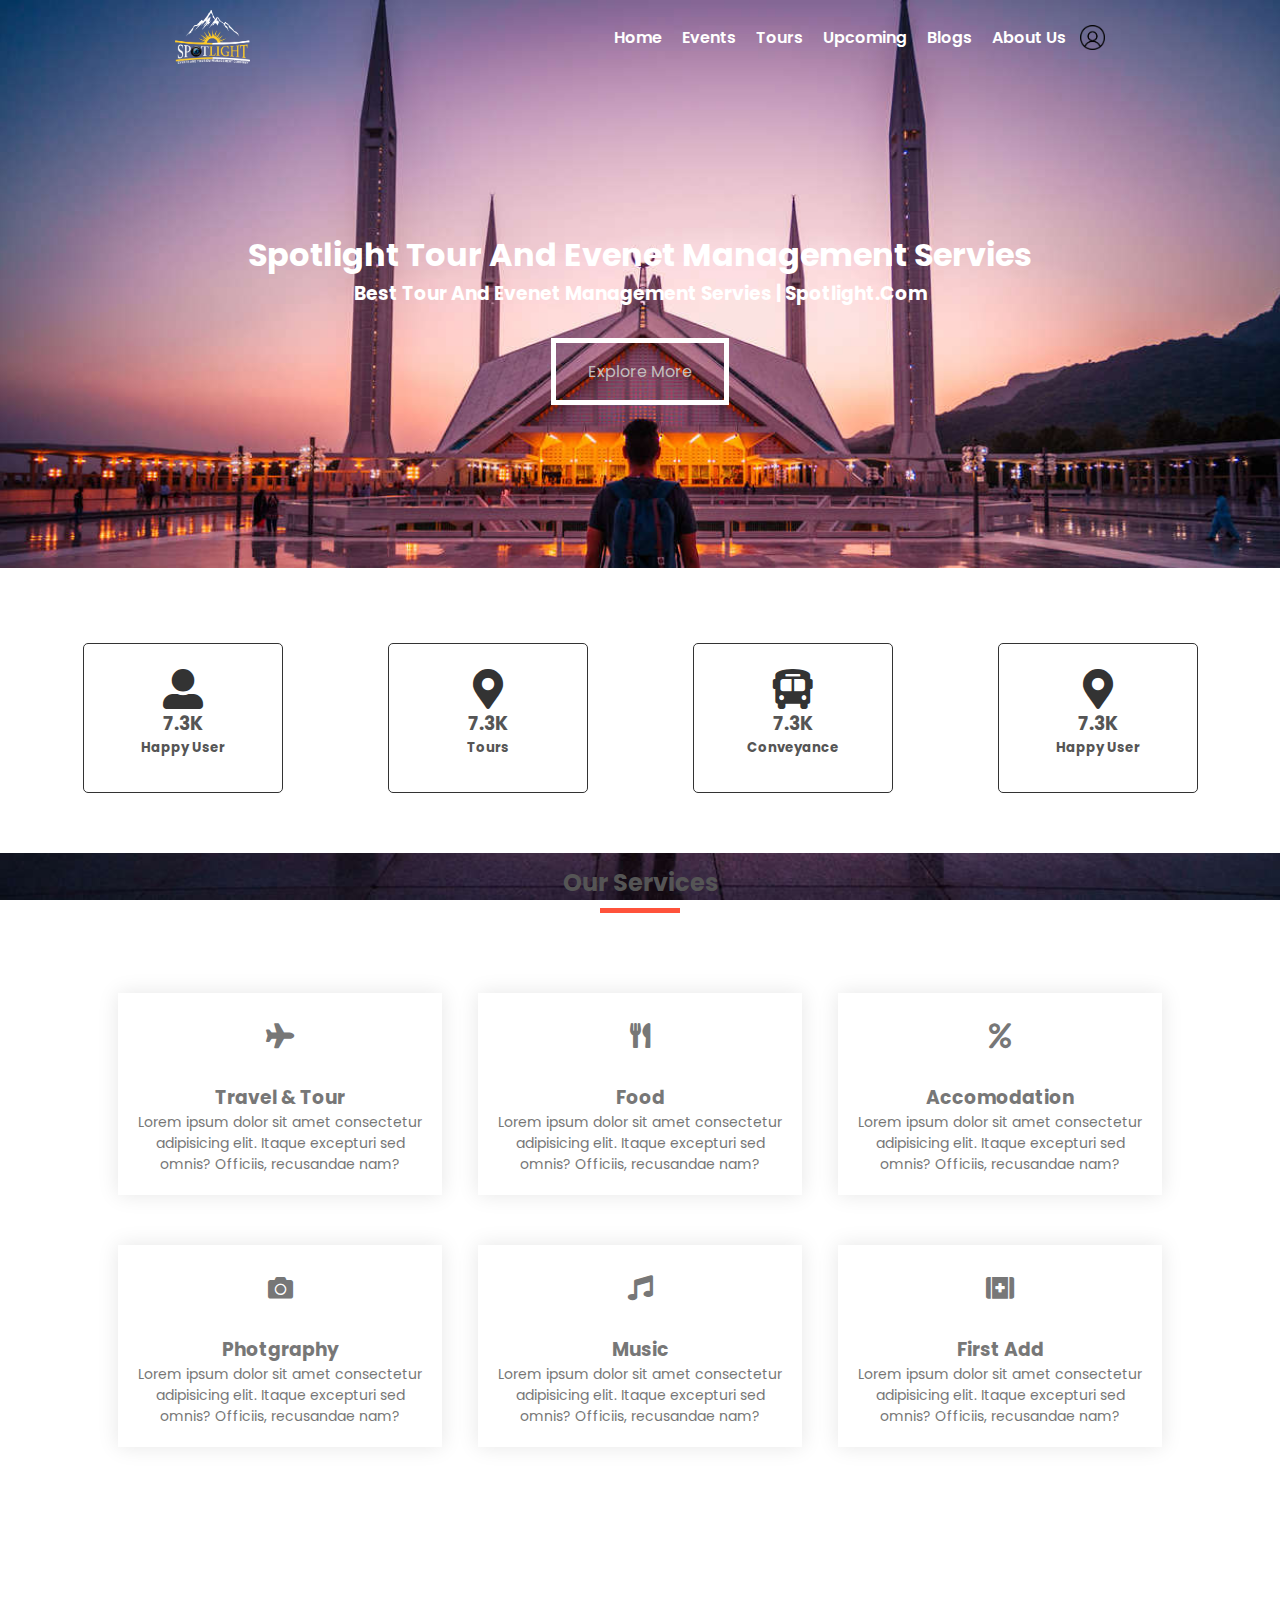
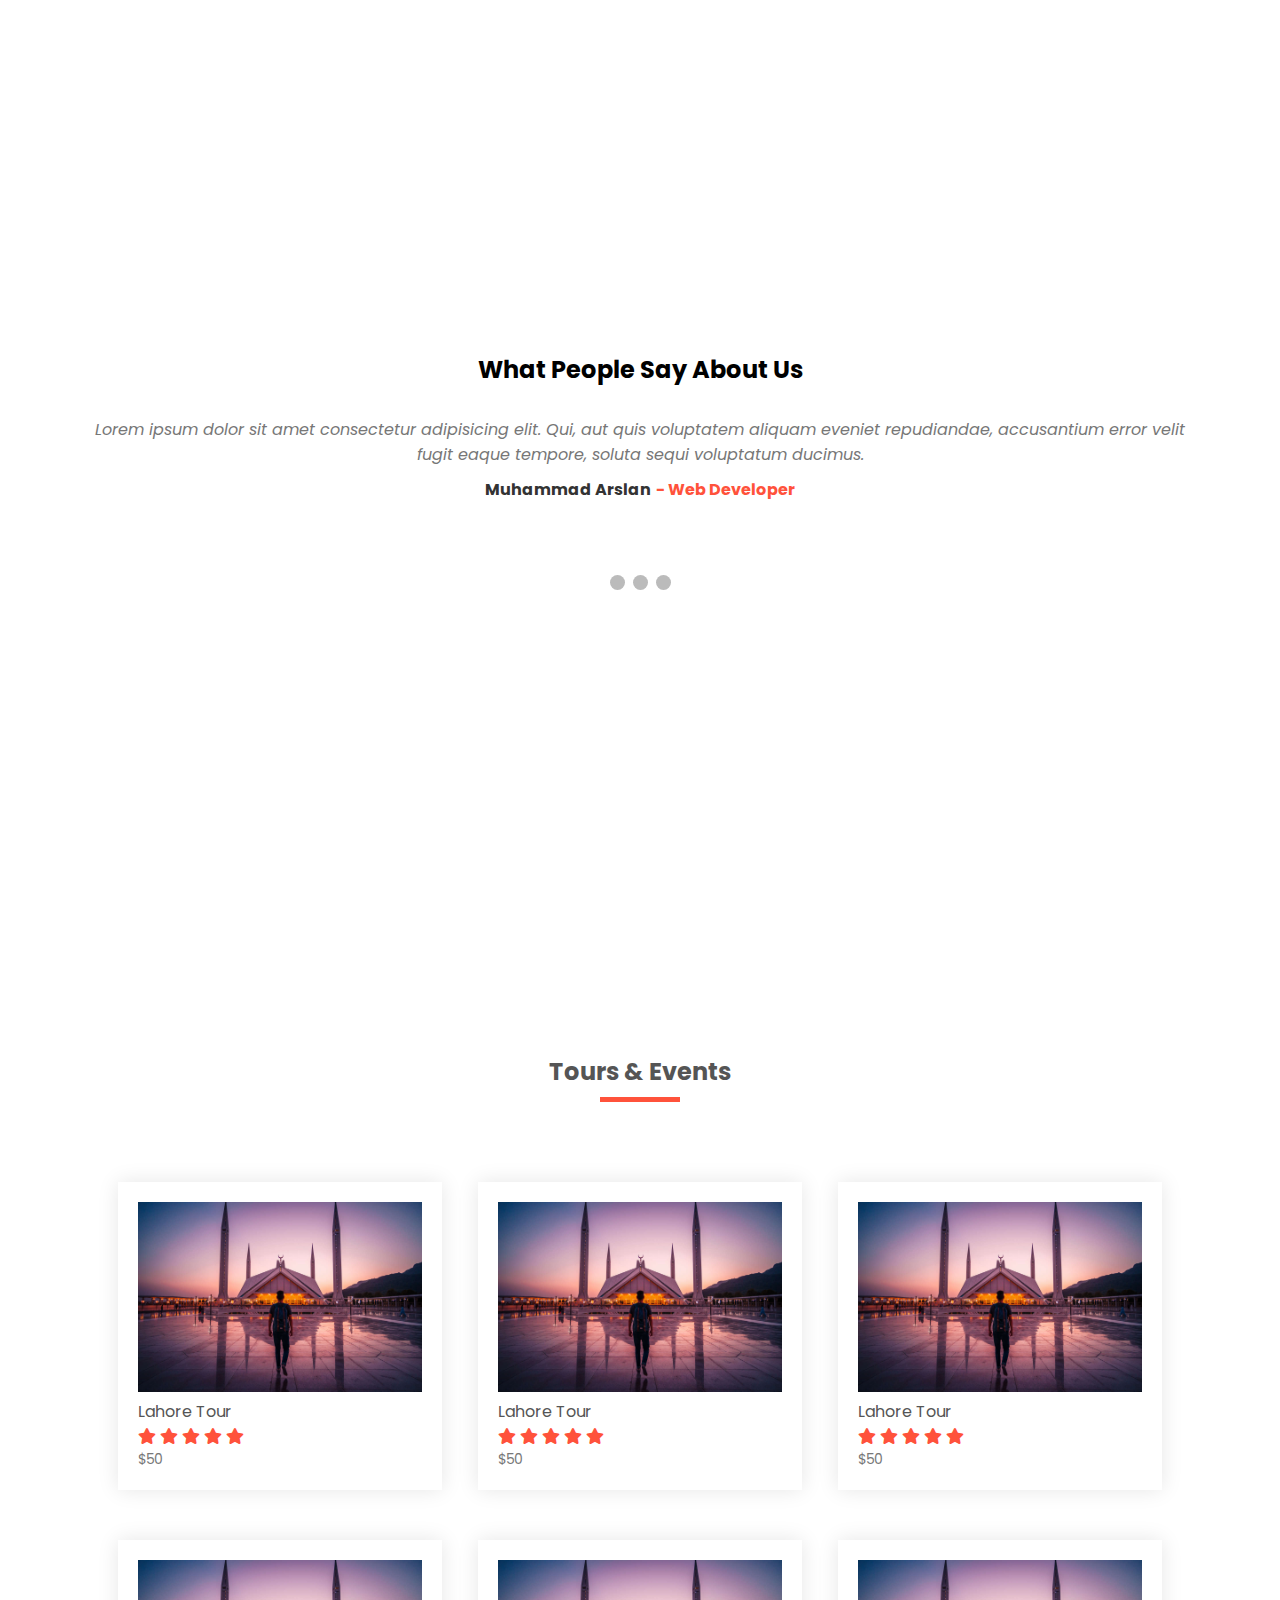
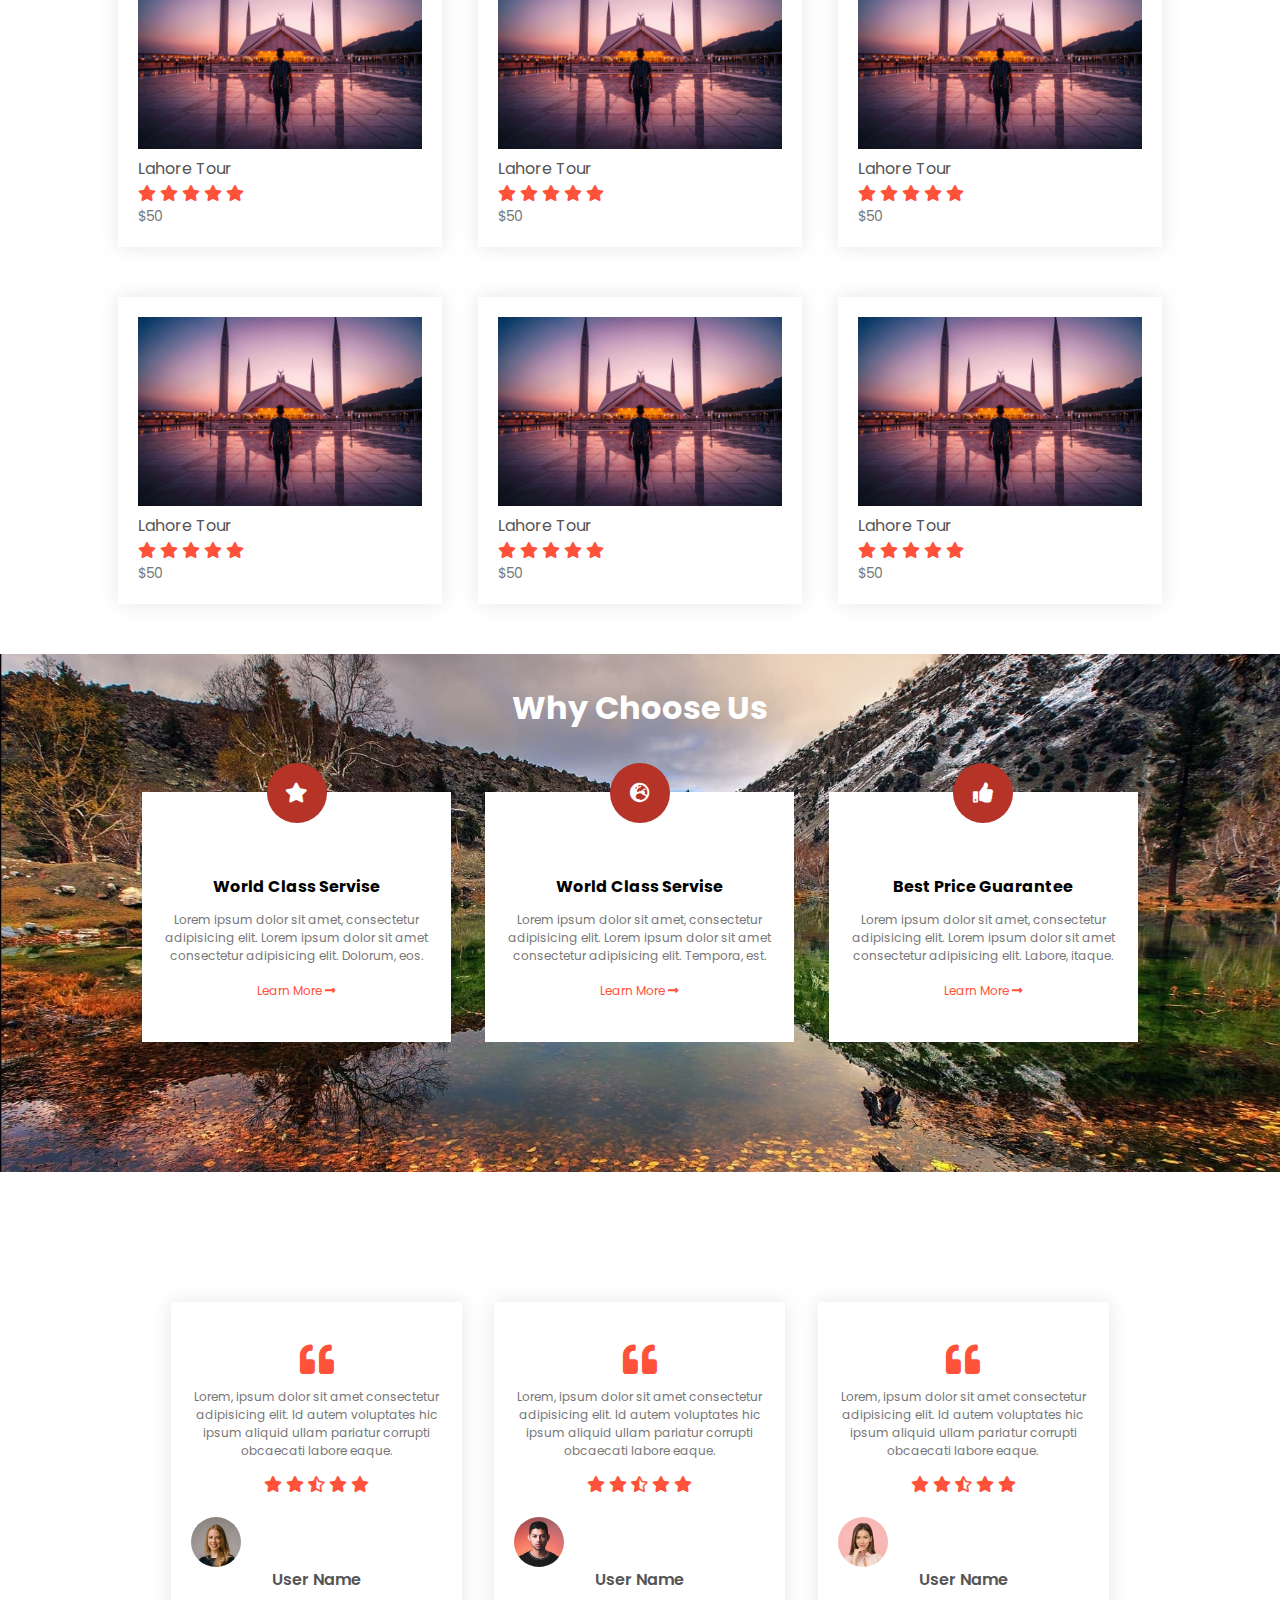
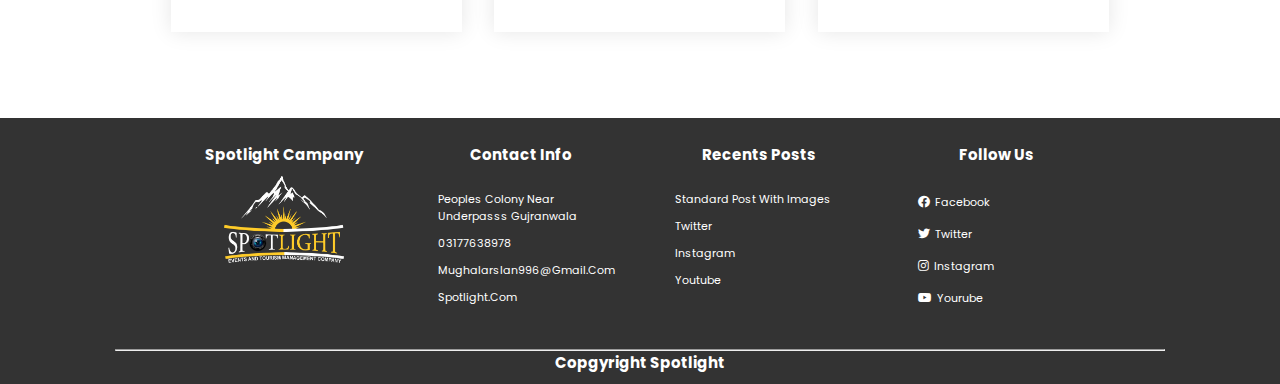
==== commit 9cc727f8: "Modify index page to add pages" ====
--- a/index.html
+++ b/index.html
@@ -35,7 +35,8 @@
                         <li><a href="pages/aboutus.html">About Us</a></li>
                         <li><a href="pages/blogs.html">Blogs</a></li>
                         <li><a href="pages/upcoming.html">Upcoming</a></li>
-                        <li><a href="pages/tours_events.html">Tours & Events</a></li>
+                        <li><a href="pages/tours.html">Tours</a></li>
+                        <li><a href="pages/events.html">Events</a></li>
                         <li><a href="index.html">Home</a></li>
                     </ul>
                     <img src="img/icons/menu.png" alt="menu" height="25px" width="25px" class="icons menu_bar"
